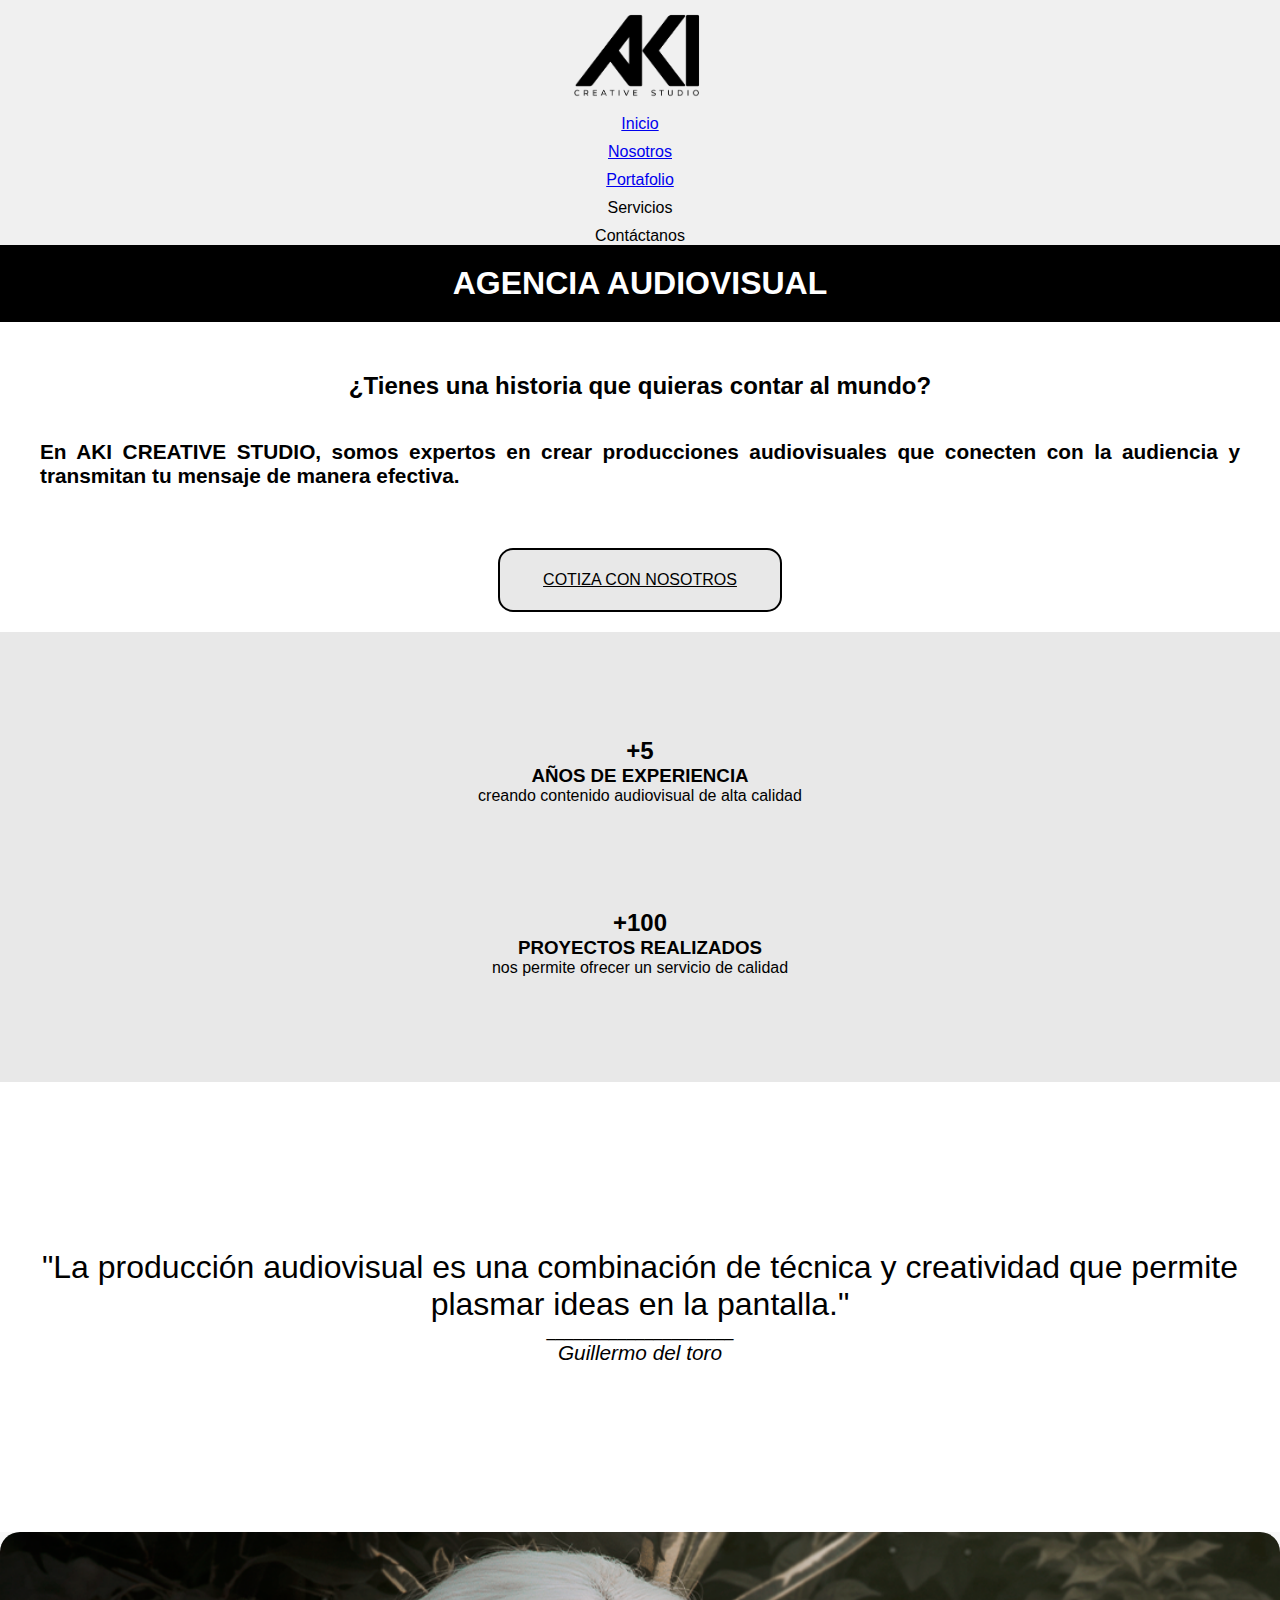
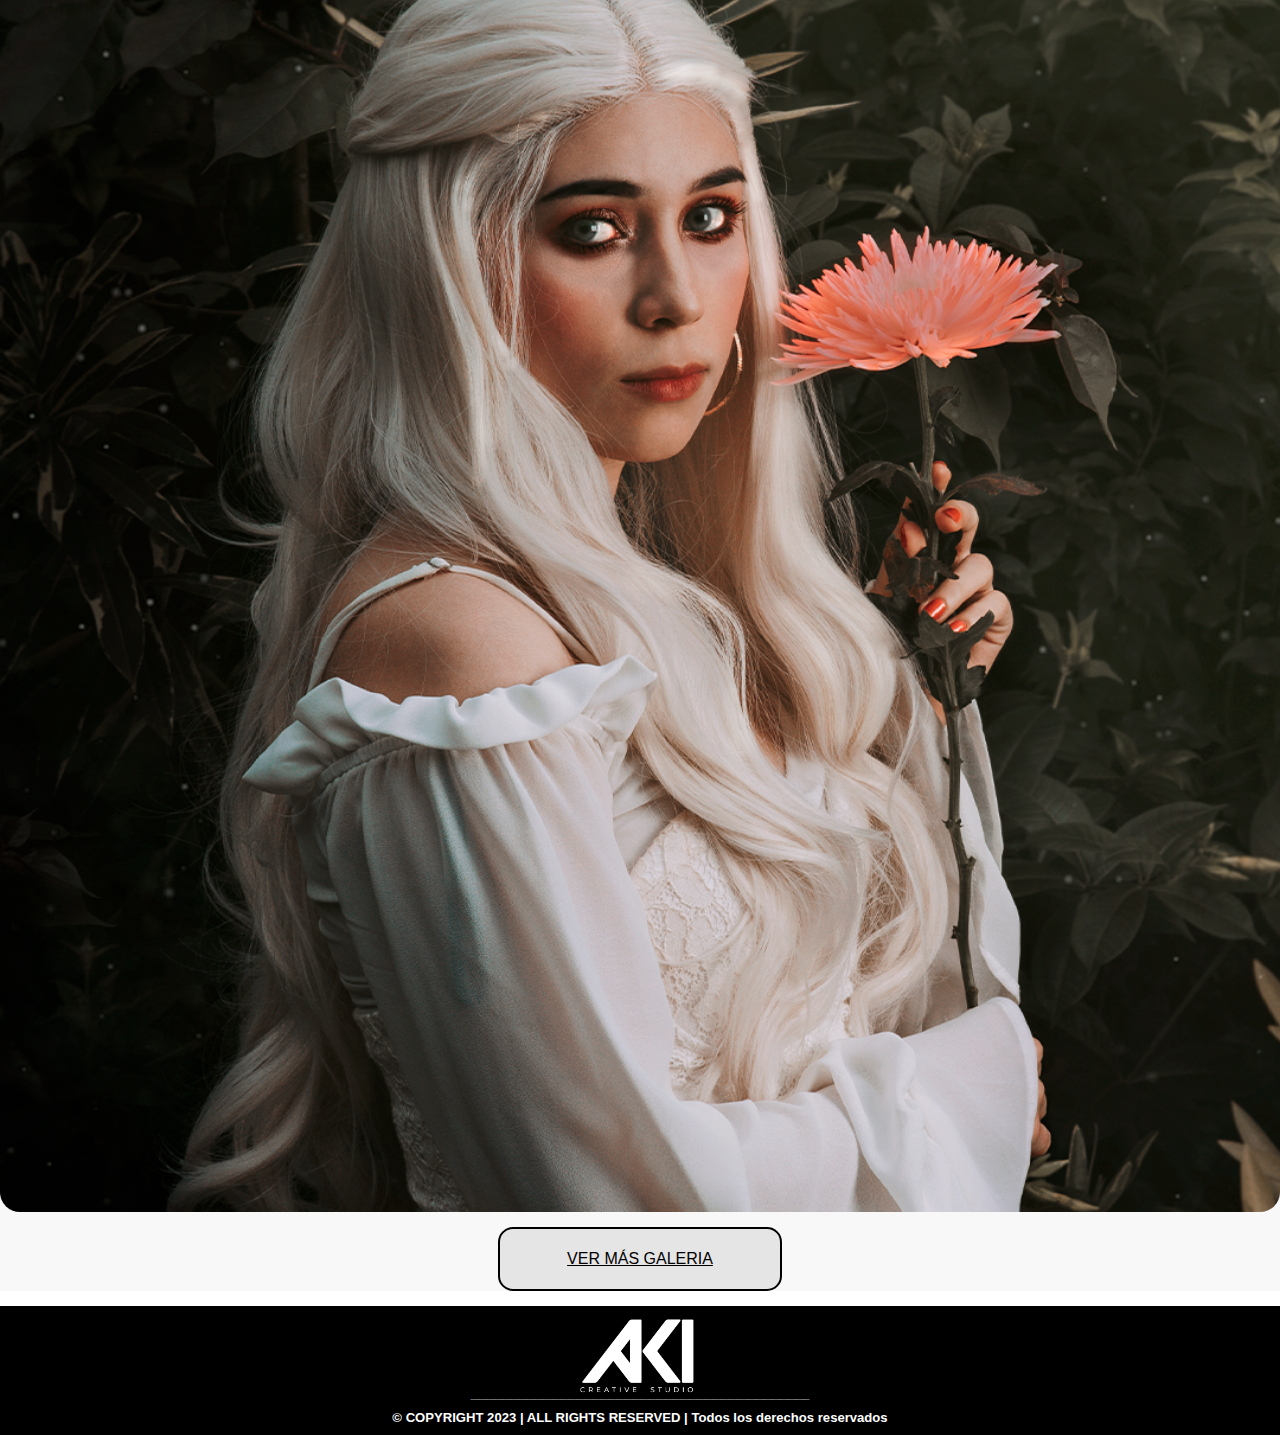
==== index.html @ f6dbc7b2 "sitio web mobile" ====
<!DOCTYPE html>
<html lang="en">

<head>
    <meta charset="UTF-8">
    <meta http-equiv="X-UA-Compatible" content="IE=edge">
    <meta name="viewport" content="width=device-width, initial-scale=1.0">
    <link rel="stylesheet" href="./css/styles.css">
    <title>Aki creative Studio</title>
</head>

<body>
    <header class="header">
        <h1 class="logo">
            <img src="./img/aki-black-logo.png" alt="">
        </h1>

        <nav class="lista">
            <ul class="nav-lista">
                <li><a href="./index.html"> Inicio </a></li>
                <li><a href="./pages/nosotros.html">Nosotros</a></li>
                <li><a href="./pages/portafolio.html">Portafolio</a></li>
                <li>Servicios</li>
                <li>Contáctanos</li>
            </ul>
        </nav>
    </header>

    <main>
        <section class="portada-index">
            <div class="portada-texto">
                <h2 class="portada-h2">AGENCIA AUDIOVISUAL</h2>
                <H3 class="portada-h3">¿Tienes una historia que quieras contar al mundo?</H3>
                <h4 class="portada-h4">En AKI CREATIVE STUDIO, somos expertos en crear producciones audiovisuales que
                    conecten con la audiencia y transmitan tu mensaje de manera efectiva.</h4>
                    <div class="imagen-inicio">
                        <img class="portada-frontal" src="./img/portada-frontal.jpg" alt="">
                    </div>
                    <div class="btn-posicion">
                    <a href="./pages/contacto.html" class="btn">COTIZA CON NOSOTROS</a>
                </div>
            </div>
        </section>
        <section class="portada-index2">
            <div class="portada-5">
                <h2 class="portada-h2-2">+5</h2>
                <h3 class="portada-h3-2">AÑOS DE EXPERIENCIA</h3>
                <P class="parrafo-2">creando contenido audiovisual de alta calidad</P>

            </div>
            <div class="portada-5">
                <h2 class="portada-h2-2">+100</h2>
                <h3 class="portada-h3-2">PROYECTOS REALIZADOS</h3>
                <p class="parrafo-2">nos permite ofrecer un servicio de calidad </p>
            </div>
        </section>

        <section class="portada-index3">
            <div>
                <p class="parrafo-3">"La producción audiovisual es una combinación de técnica y creatividad que permite
                    plasmar ideas en la pantalla." </p>
                <p class="line"> _____________________</p>
                <p class="nombre-cita">Guillermo del toro</p>
            </div>

        </section>
        <section class="portada-index4">
            <div class="container">
                <img class="foto1" src="./img/photo1.png" alt="">
                <img class="foto1" src="./img/photo2.png" alt="">
                <img class="foto1" src="./img/photo3.png" alt="">
                <img class="foto1" src="./img/photo4.png" alt="">
                <img class="foto1" src="./img/photo5.png" alt="">
                <img class="foto1" src="./img/photo6.png" alt="">
                <img class="foto1" src="./img/photo7.png" alt="">
            </div>
            <div class="ver-galeria">
                <a href="./pages/portafolio.html" class="btn">VER MÁS GALERIA</a>
            </div>

        </section>
    </main>
    <footer class="footer-black">
        <section class="footer-black2">

            <img class="logo-blanco" src="./img/aki-white-logo.png" alt="">

        </section>
        <div class="line2">
            <p>_______________________________________________________________________________________________________________________________
            </p>

        </div>
        <div class="derechos-reservados">
            <h3>© COPYRIGHT 2023 | ALL RIGHTS RESERVED | Todos los derechos reservados </h3>

        </div>
    </footer>
</body>

</html>
---- css/styles.css ----
*{  
    margin: 0;
    padding: 0;
}


body{
    background-image: url(../img/portada.png);
    background-size: cover;
    background-repeat: no-repeat;
    background-attachment: fixed;
    font-family: Arial, Helvetica, sans-serif;
    
}

.header {
    background-color: #d9d9d965
}
.logo{
    display: flex;
    justify-content: center;
    height: 100px;
    padding-bottom: 15px;
}

.nav-lista {
    display: flex;
    flex-direction: column;
    align-items: center;
    list-style-type: none;
    gap: 10px;
}

.portada-h2{
    background-color: black;
    color: white;
    font-size: 2rem;
    text-align: center;
    padding: 20px
}

.portada-h3{

    font-size: 1.5rem;
    text-align: center;
    padding-top: 50px;
}

.portada-h4 {
    text-align: justify;
    margin: 40px;
    font-size: 1.3rem;

}

.btn {
    display: flex;
    justify-content: space-around;
    color: rgb(0, 0, 0);
    background-color: #d9d9d99a;
    width: 280px;
    height: 60px;
    align-items: center;
    border-radius: 15px;
    border: 2px solid black;
}




.btn-posicion {
    display: flex;
    flex-direction: column;
    align-items: center;
    margin-bottom: 20px;
}

.portada-frontal{
    width: 90%;
    border-radius: 40px;
    margin-bottom: 20px;
}
.imagen-inicio {
    display: flex;
    flex-direction: column;
    align-items: center;
}

.portada-index2 {
    display: flex;
    flex-direction: column;
    justify-content: space-evenly;
    align-items: center;
    text-align: center;
    height: 50vh;
    background-color: #d9d9d99a;
}

.portada-index3 {
    height: 50vh;
    display: flex;
    flex-direction: column;
    align-items: center;
    text-align: center;
    justify-content: center;
}

.parrafo-3 {
    font-size: 2rem;
}

.nombre-cita {
    font-size: 1.3rem;
    font-style: italic;
}

.portada-index4{
    display: flex;
    flex-direction: column;
    justify-content: space-around;
    align-items: center;
    background-color: #d9d9d92d;
}

.foto1 {
    height: 100%;
    width: 100%;
    border-radius: 20px;
}

.container {
    display: flex;
    overflow: auto;
    scroll-snap-type: x mandatory;
}

.container > .foto1{
    min-width: 100%;
    scroll-snap-align: start;
}

.ver-galeria {
    margin-top: 15px;
}
.footer-black{

    height: 20px;
    gap: 80px;
    background-color: black;
    margin-top: 15px;
}

.footer-black2{
    display: flex;
    flex-direction: row;
    justify-content: space-evenly;
    color: white;
    background-color: black;
}

.logo-blanco{
    display: flex;
    flex-direction: column;
        width: 120px;
    
    }

.derechos-reservados{

    font-size: 0.7rem;
    text-align: center;
    color: white;
    background-color: black;
    padding: 10px;
}

.line2 {
    background-color: black;
    color: white;
    font-size: 0.3rem;
    align-items: center;
    text-align: center;
}

.nosotros-1{

    display: flex;
    flex-direction: column;
    justify-content: space-around;
    align-items: center;
}

.foto-modelo {
    display: flex;
    width: 90%;
    align-items: center;
    border-radius: 30px;
}

.fotografia-nosotros {
    display: flex;
    justify-content: center;
    align-items: center;
}

.titulo-nosotros {
    background-color: black;
    color: white;
    font-size: 2rem;
    text-align: center;
    padding: 20px
}

.h3-nosotros {
    font-size: 1.5rem;
    text-align: center;
    padding-top: 50px;
    padding-bottom: 10px;
}

.parrafo-nosotros {
    display: flex;
    flex-direction: column;
    justify-content: center;
    text-align: justify;
    align-items: center;
    padding: 20px;
}

.foto-portafolio {
    width: 100%;
}
.portafolio-4 {
    display: flex;
    flex-direction: column;
    align-items: center;
    gap: 20px;
}
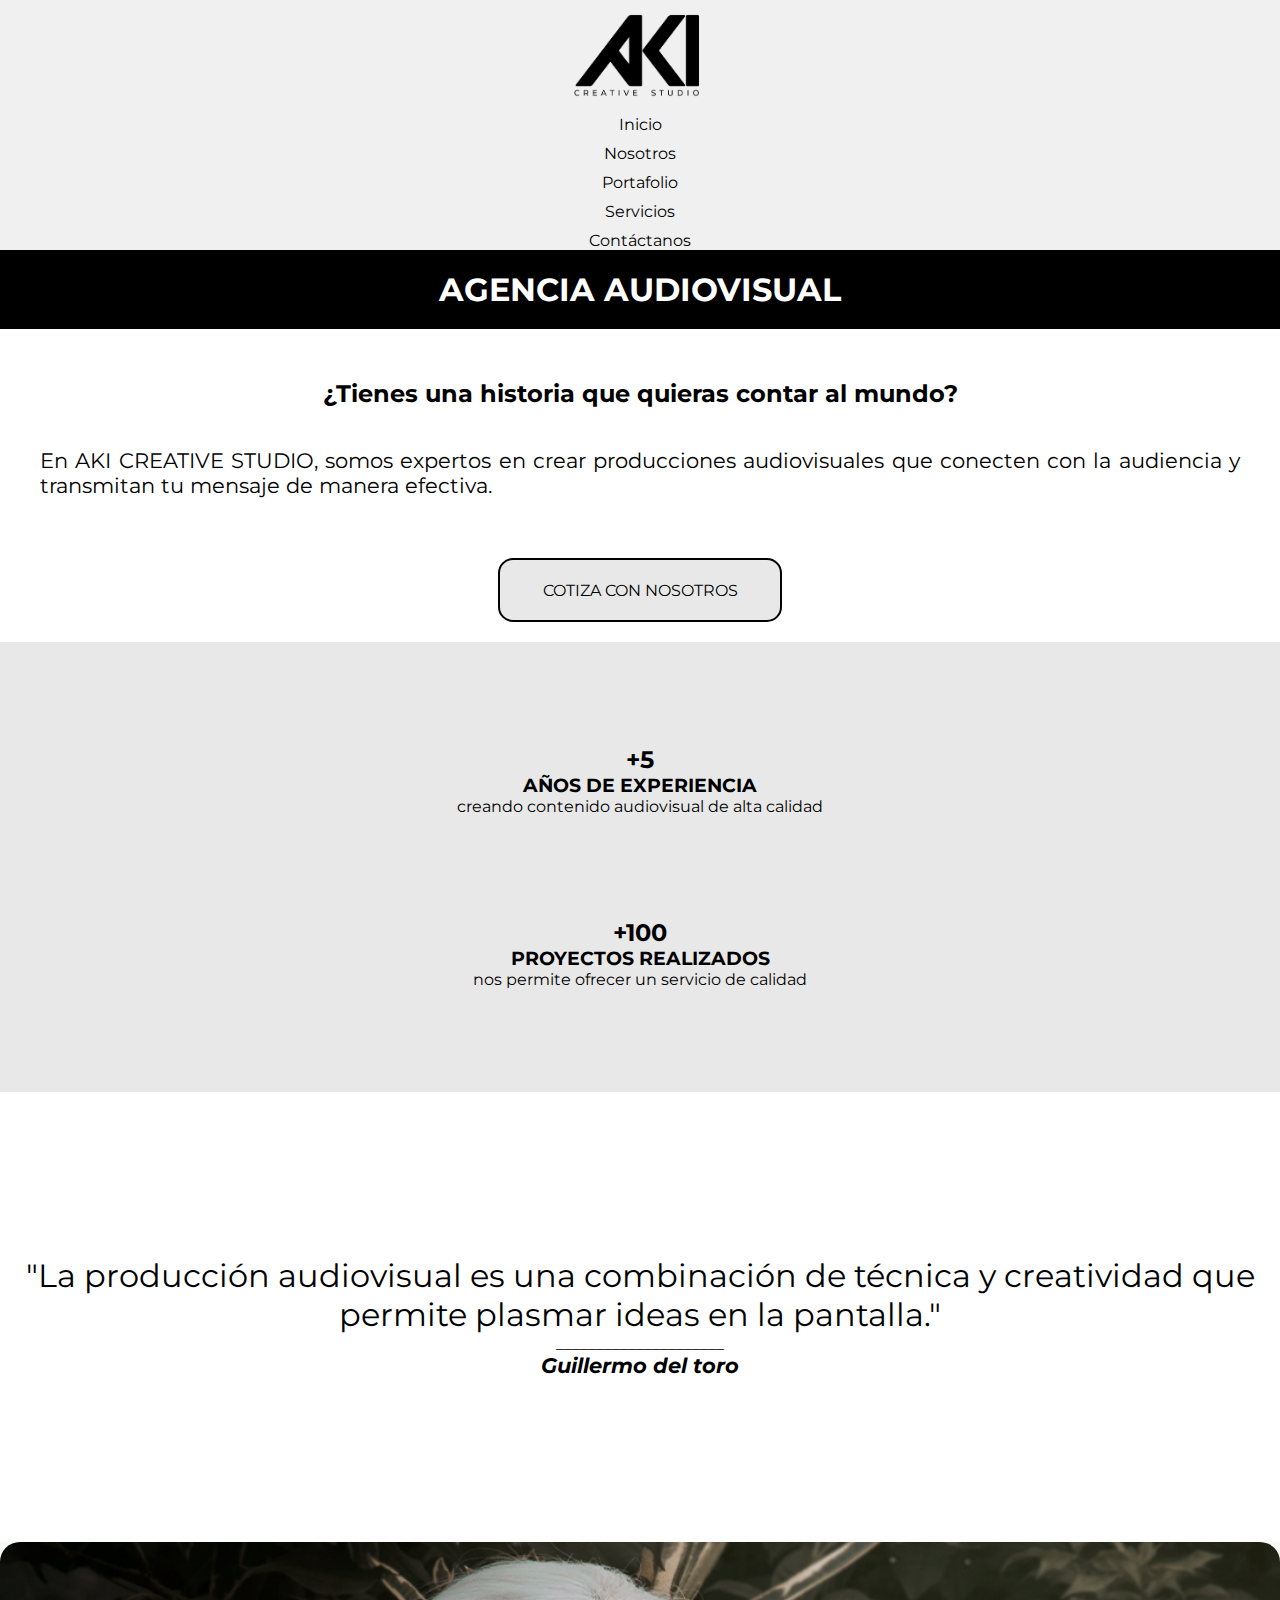
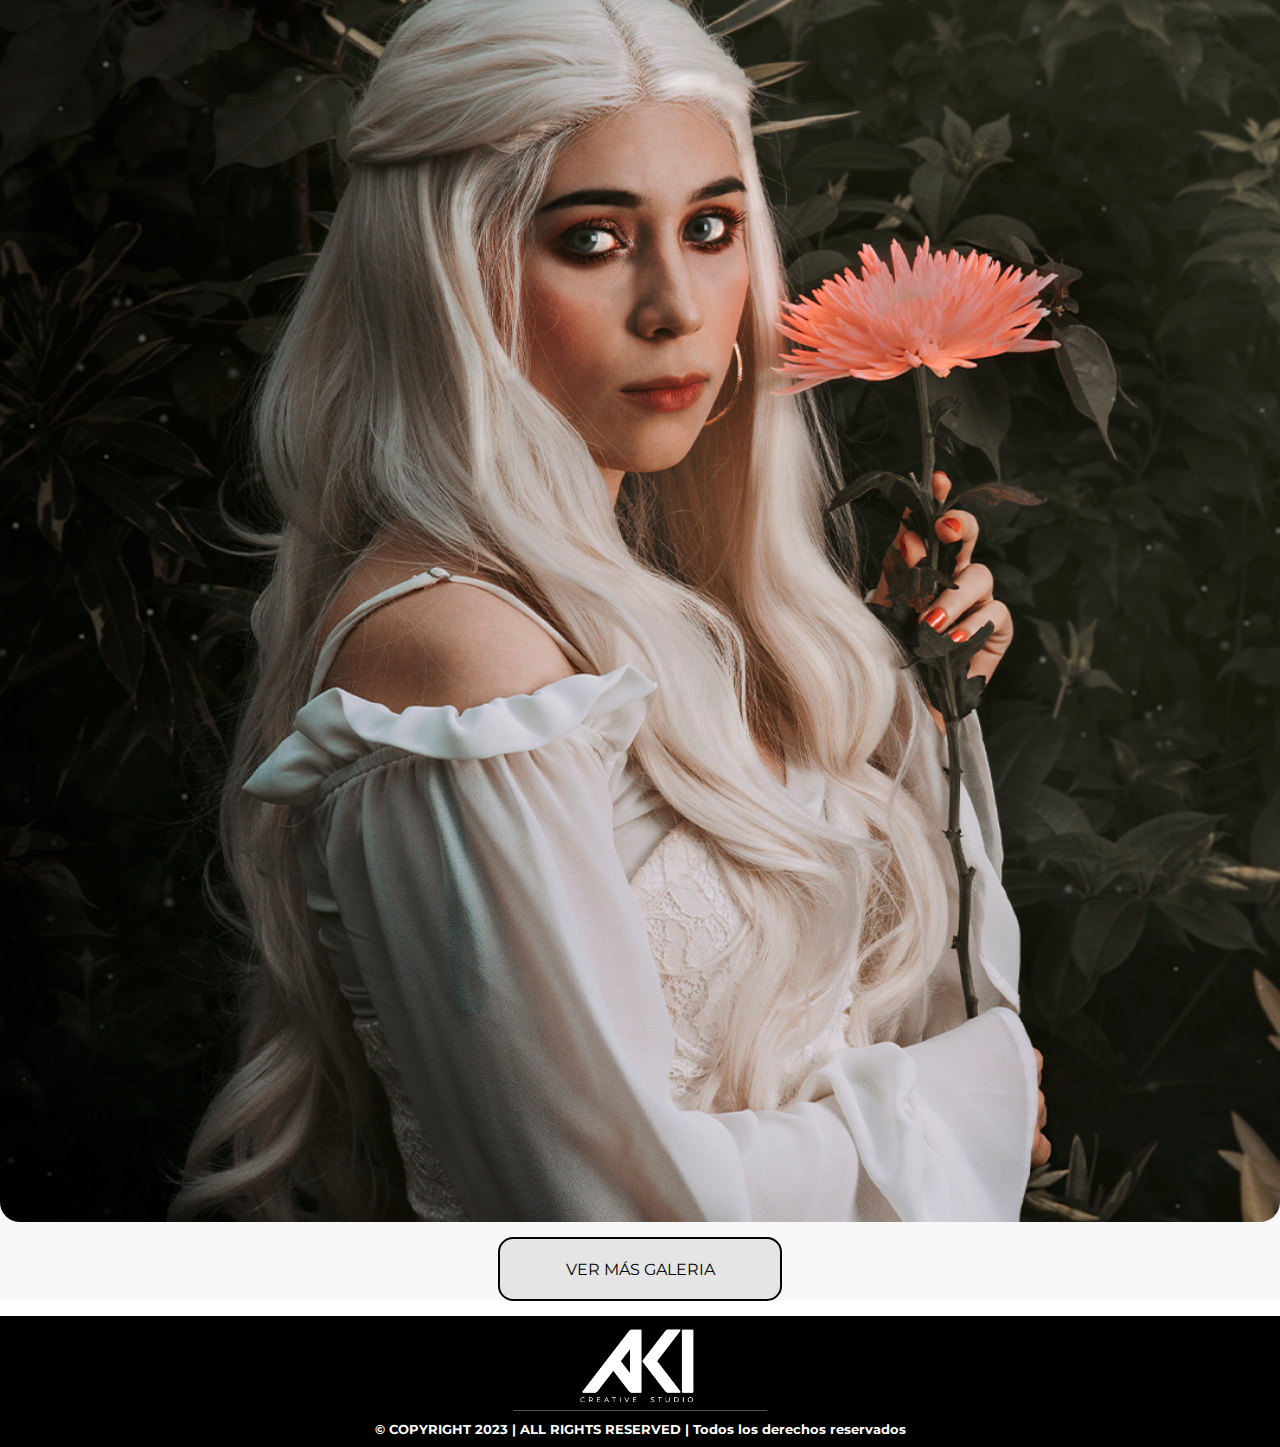
==== commit 10327b5b: "Realizacion de Breakpoint min-width 577px max-width 768px" ====
--- a/index.html
+++ b/index.html
@@ -20,9 +20,13 @@
                 <li><a href="./index.html"> Inicio </a></li>
                 <li><a href="./pages/nosotros.html">Nosotros</a></li>
                 <li><a href="./pages/portafolio.html">Portafolio</a></li>
-                <li>Servicios</li>
-                <li>Contáctanos</li>
+                <li><a href="./pages/servicios.html">Servicios</a> </li>
+                <li><a href="./pages/contacto.html">Contáctanos</a></li>
             </ul>
+            <img class="redes-sociales" src="../img/tik-tok.png" alt="">
+            <img class="redes-sociales" src="../img/instagram.png" alt="">
+            <img class="redes-sociales" src="../img/wpp.png" alt="">
+
         </nav>
     </header>
 
@@ -31,8 +35,8 @@
             <div class="portada-texto">
                 <h2 class="portada-h2">AGENCIA AUDIOVISUAL</h2>
                 <H3 class="portada-h3">¿Tienes una historia que quieras contar al mundo?</H3>
-                <h4 class="portada-h4">En AKI CREATIVE STUDIO, somos expertos en crear producciones audiovisuales que
-                    conecten con la audiencia y transmitan tu mensaje de manera efectiva.</h4>
+                <p class="portada-h4">En AKI CREATIVE STUDIO, somos expertos en crear producciones audiovisuales que
+                    conecten con la audiencia y transmitan tu mensaje de manera efectiva.</p>
                     <div class="imagen-inicio">
                         <img class="portada-frontal" src="./img/portada-frontal.jpg" alt="">
                     </div>
--- a/css/styles.css
+++ b/css/styles.css
@@ -1,7 +1,13 @@
+@import url('https://fonts.googleapis.com/css2?family=Bebas+Neue&family=Montserrat:ital,wght@0,100;0,400;0,500;0,800;1,100&display=swap');
+
+
 *{  
     margin: 0;
     padding: 0;
-}
+    text-decoration: none;
+    font-family: 'Montserrat', sans-serif;
+}
+
 
 
 body{
@@ -23,10 +29,21 @@
     padding-bottom: 15px;
 }
 
+a{ 
+    text-decoration: none;
+        list-style-type: none;
+        color: #000000;
+}
+
+
+.redes-sociales {
+    display: none;
+}
 .nav-lista {
     display: flex;
     flex-direction: column;
     align-items: center;
+    text-decoration: none;
     list-style-type: none;
     gap: 10px;
 }
@@ -112,6 +129,7 @@
 .nombre-cita {
     font-size: 1.3rem;
     font-style: italic;
+    font-weight: bold;
 }
 
 .portada-index4{
@@ -237,4 +255,156 @@
     gap: 20px;
 }
 
-
+.titulo-portafolio {
+    display: flex;
+    align-items: center;
+    text-align: center;
+    padding: 15px;
+    background-color: #2222222d;
+}
+
+.servicios-1 {
+    display: flex;
+    flex-direction: column-reverse;
+    align-items: center;
+    margin-bottom: 15px;
+}
+
+.foto-modelo {
+    display: flex;
+    flex-direction: column;
+    justify-content: center;
+    margin-bottom: 15px;
+}
+
+.parrafo-fotografia {
+    display: flex;
+    flex-direction: column;
+    justify-content: center;
+    text-align: justify;
+    align-items: center;
+    padding: 20px;
+
+}
+.servicios-2 {
+    display: flex;
+    flex-direction: column;
+    align-items: center;
+    background-color: #22222217;
+}
+
+.logo-contacto {
+    width: 100%;
+}
+
+.section-1 {
+    display: flex;
+    flex-direction: column-reverse;
+    align-items: center;
+}
+
+.parrafo-contacto{
+    margin-bottom: 25px;
+}
+
+.contacto-formulario{
+    display: flex;
+    flex-direction: column;
+    background-color: #aaaaaadc;
+    gap: 40px;
+}
+
+#nombre-usuario{
+    display: flex;
+    flex-direction: column;
+    border: none;
+    width: 300px;
+    height: 30px;
+}
+
+#email-usuario {
+    display: flex;
+    flex-direction: column;
+    border: none;
+    width: 300px;
+    height: 30px;
+
+}
+
+#number-usuario {
+    display: flex;
+    flex-direction: column;
+    border: none;
+    width: 300px;
+    height: 30px;
+
+}
+
+#mensaje-usuario {
+    display: flex;
+    flex-direction: column;
+    border: none;
+    width: 300px;
+}
+.formulario-contacto {
+    padding-left: 20px;
+    padding-top: 10px;
+
+}
+
+#button-enviar {
+    display: flex;
+    flex-direction: column;
+    border: none;
+    border-radius: 15px;
+    background-color: #eeeeee;
+    padding: 15px;
+    margin: 15px;
+    color: #000000;
+    font-size: 1.5rem;
+}
+
+.formulario-contacto1 {
+    display: flex;
+    justify-content: end;
+}
+
+@media (min-width:577px) and (max-width:768px){
+    .logo{
+        display: flex;
+        flex-direction: row;
+        height: 100px;
+        margin-left: 10px;
+        
+    }
+    .nav-lista {
+        display: flex;
+        flex-direction: row;
+        align-items: center;
+        list-style-type: none;
+        gap: 10px;
+    }
+
+    .header {
+        display: flex;
+        flex-direction: row;
+        align-items: center;
+        justify-content: space-between;
+        padding-left: 10px;
+        padding-right: 10px;
+        background-color: #d9d9d97a
+    }
+
+    a {
+        color: #000000;
+    }
+
+    .logo-contacto{
+        width: 400px;
+    }
+    
+    .contacto-formulario {
+        border-radius: 20px;
+
+    }
+    }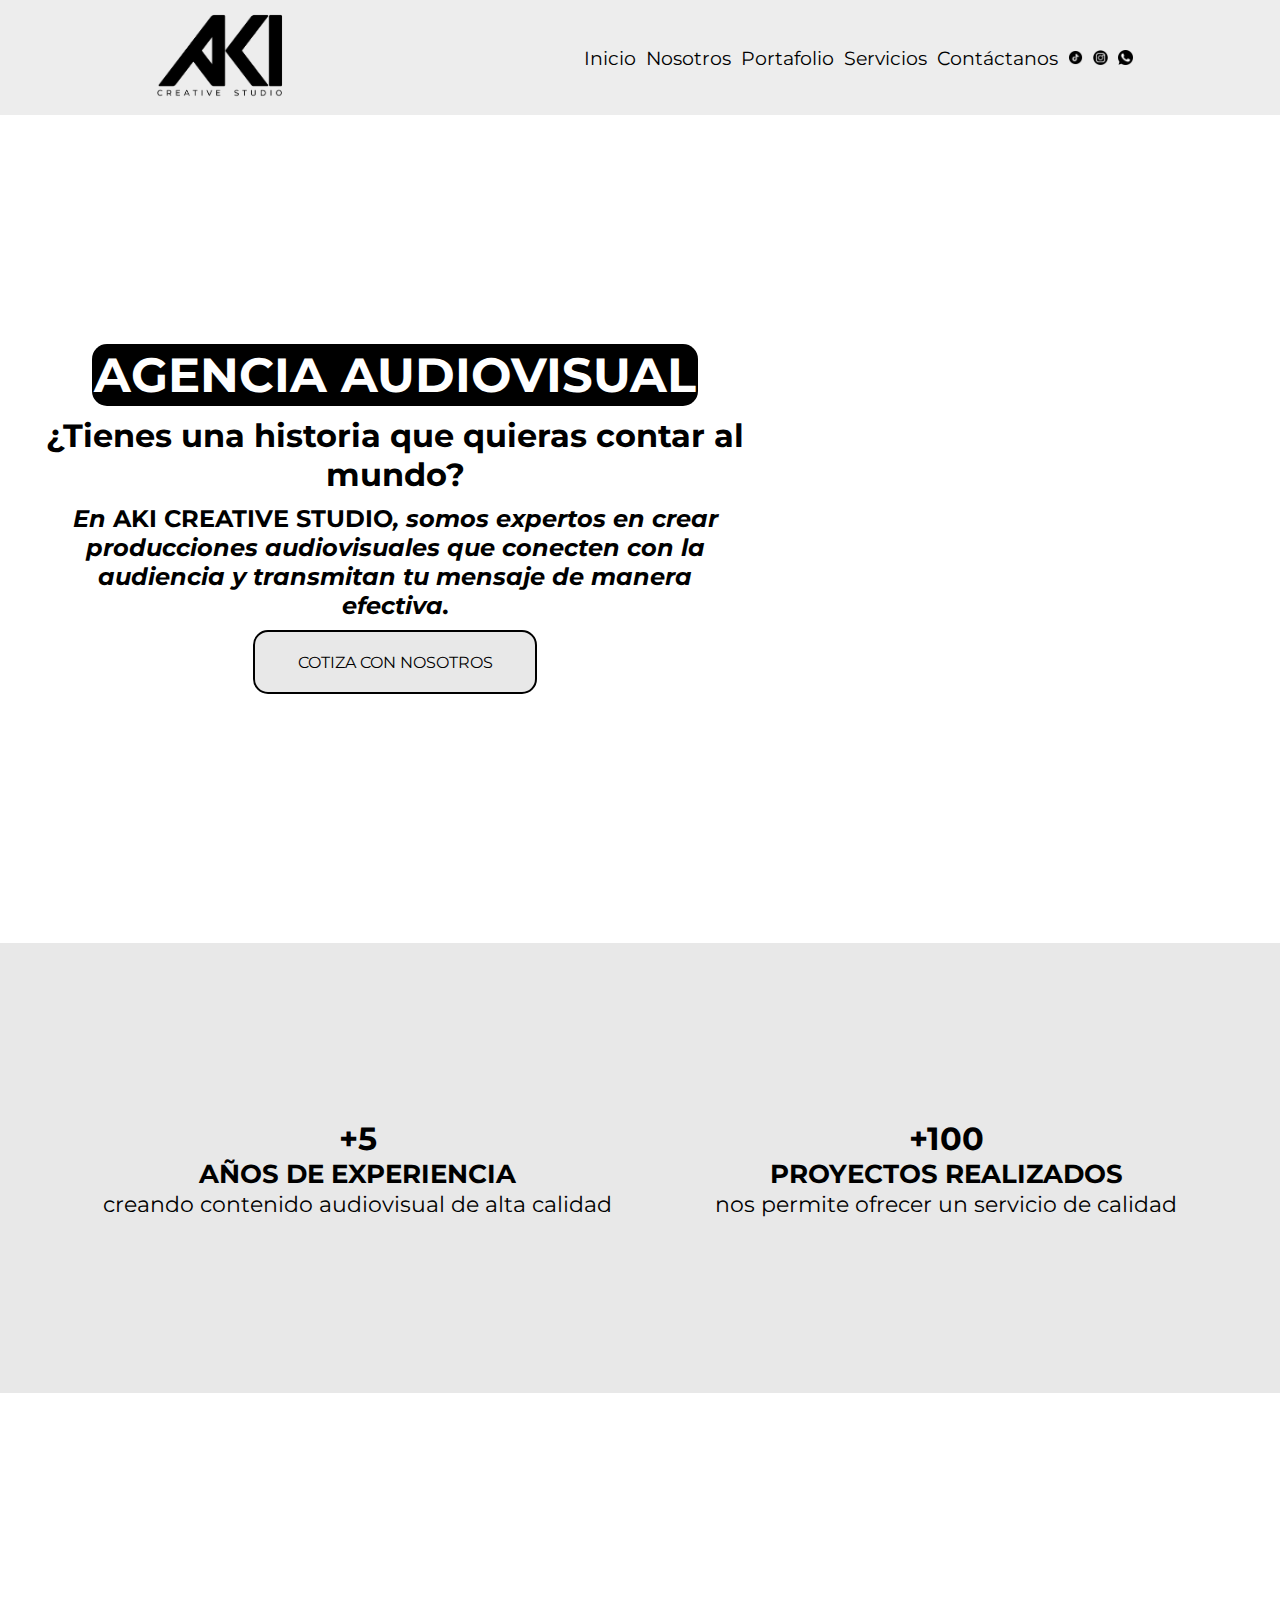
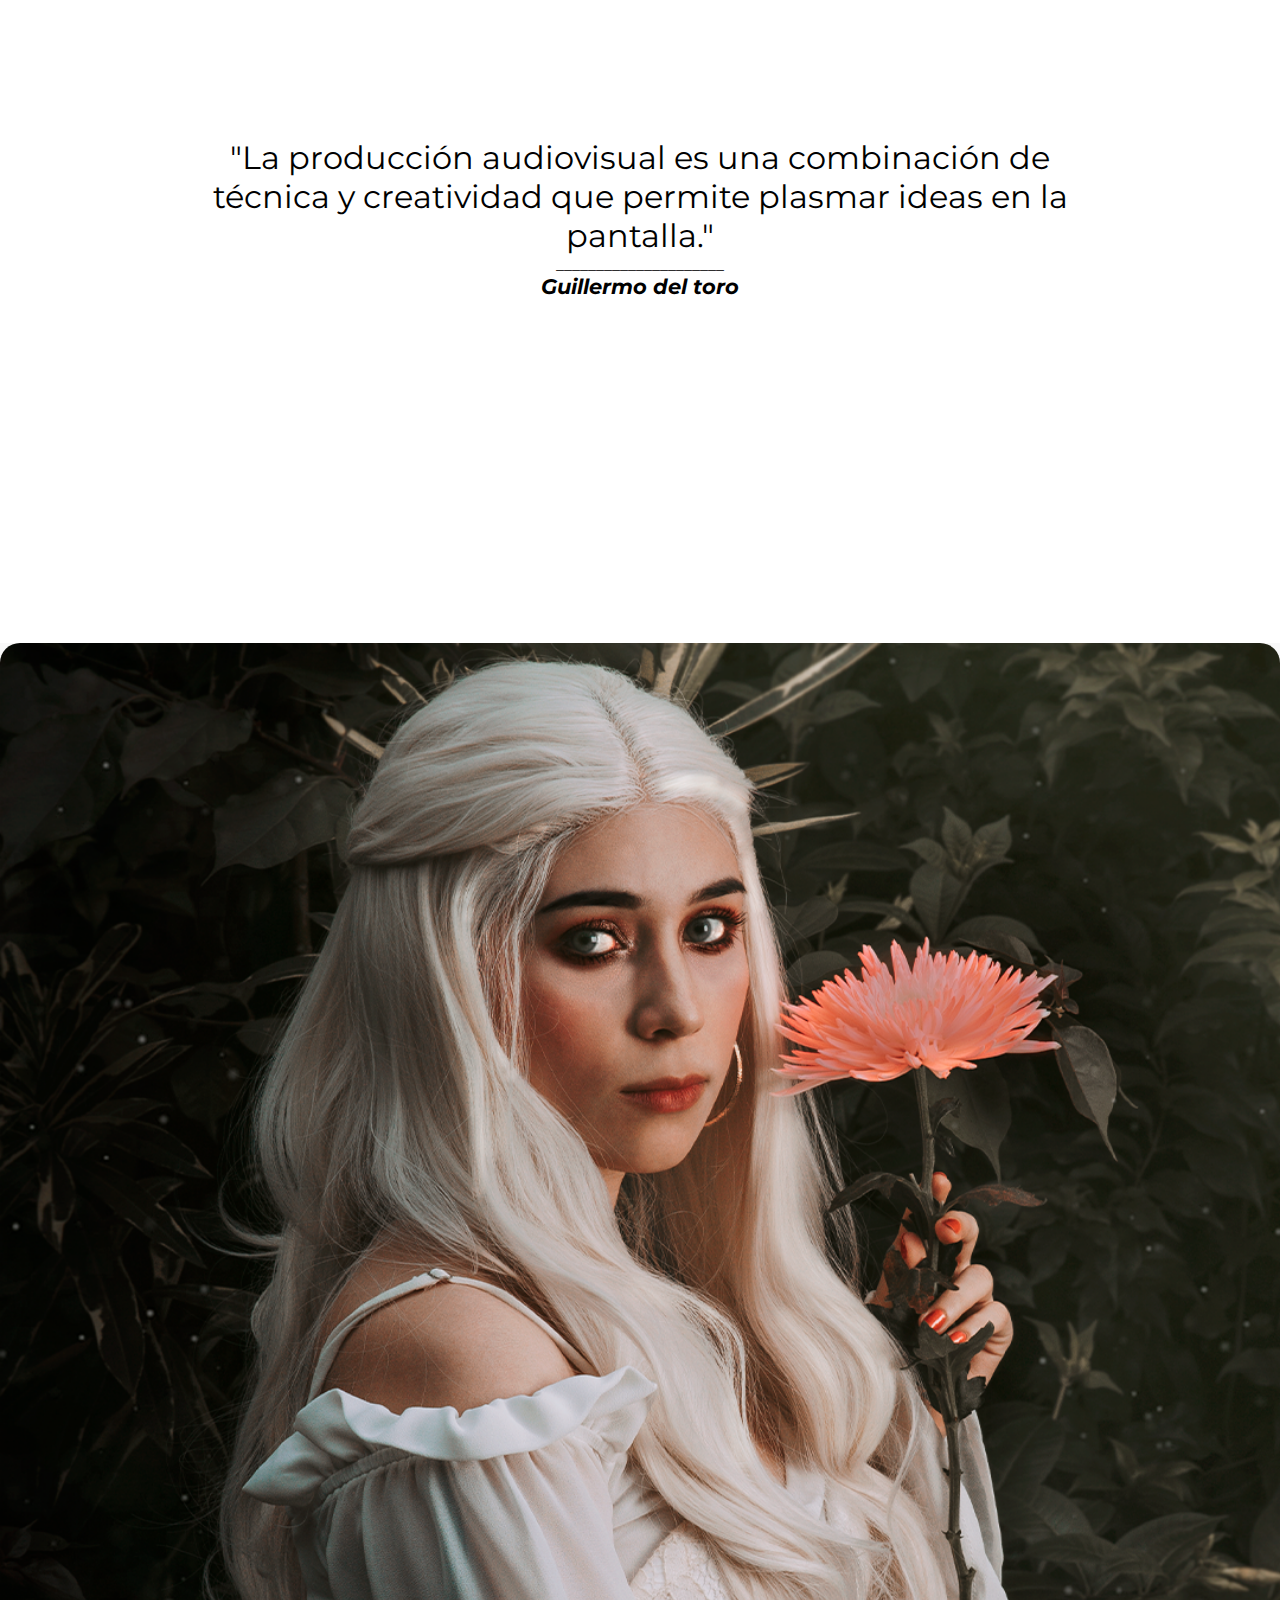
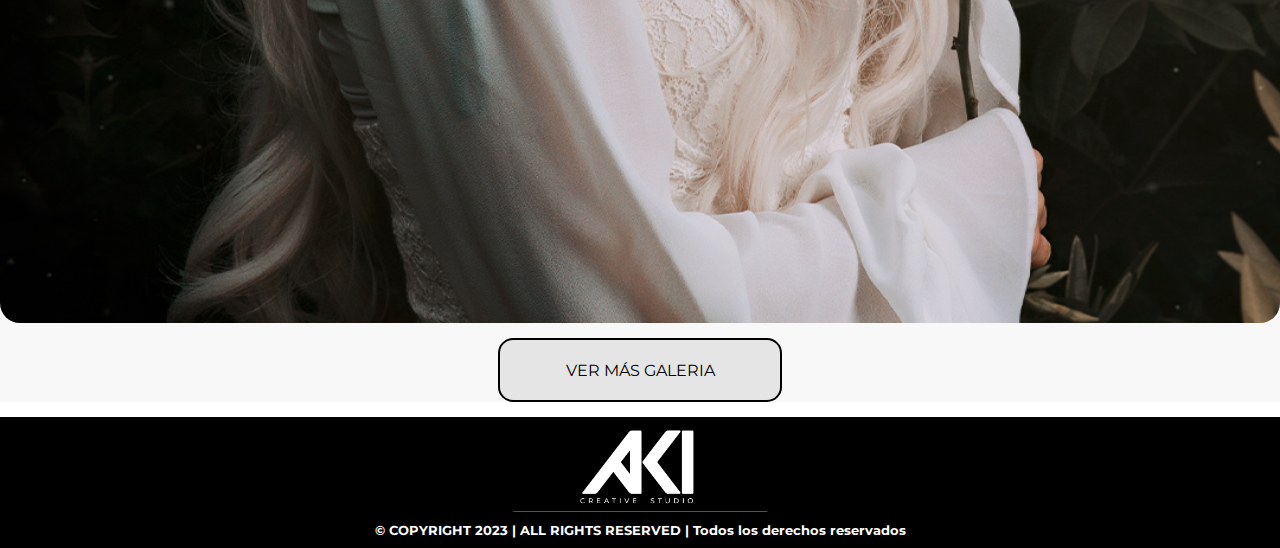
==== commit d470e1cc: "Sitio web responsive para mobile y desktop" ====
--- a/index.html
+++ b/index.html
@@ -22,10 +22,15 @@
                 <li><a href="./pages/portafolio.html">Portafolio</a></li>
                 <li><a href="./pages/servicios.html">Servicios</a> </li>
                 <li><a href="./pages/contacto.html">Contáctanos</a></li>
+
+                <div class="redes-media">
+                    <img class="redes-sociales" src="../img/tik-tok.png" alt="">
+                    <img class="redes-sociales" src="../img/instagram.png" alt="">
+                    <img class="redes-sociales" src="../img/wpp.png" alt="">
+                </div>
             </ul>
-            <img class="redes-sociales" src="../img/tik-tok.png" alt="">
-            <img class="redes-sociales" src="../img/instagram.png" alt="">
-            <img class="redes-sociales" src="../img/wpp.png" alt="">
+
+
 
         </nav>
     </header>
@@ -35,14 +40,14 @@
             <div class="portada-texto">
                 <h2 class="portada-h2">AGENCIA AUDIOVISUAL</h2>
                 <H3 class="portada-h3">¿Tienes una historia que quieras contar al mundo?</H3>
-                <p class="portada-h4">En AKI CREATIVE STUDIO, somos expertos en crear producciones audiovisuales que
+                <p class="portada-h4">En <span class="negrilla"> AKI CREATIVE STUDIO</span>, somos expertos en crear producciones audiovisuales que
                     conecten con la audiencia y transmitan tu mensaje de manera efectiva.</p>
-                    <div class="imagen-inicio">
-                        <img class="portada-frontal" src="./img/portada-frontal.jpg" alt="">
-                    </div>
                     <div class="btn-posicion">
                     <a href="./pages/contacto.html" class="btn">COTIZA CON NOSOTROS</a>
                 </div>
+            </div>
+            <div class="imagen-inicio">
+                <img class="portada-frontal" src="./img/portada-frontal.jpg" alt="">
             </div>
         </section>
         <section class="portada-index2">
@@ -69,15 +74,7 @@
 
         </section>
         <section class="portada-index4">
-            <div class="container">
                 <img class="foto1" src="./img/photo1.png" alt="">
-                <img class="foto1" src="./img/photo2.png" alt="">
-                <img class="foto1" src="./img/photo3.png" alt="">
-                <img class="foto1" src="./img/photo4.png" alt="">
-                <img class="foto1" src="./img/photo5.png" alt="">
-                <img class="foto1" src="./img/photo6.png" alt="">
-                <img class="foto1" src="./img/photo7.png" alt="">
-            </div>
             <div class="ver-galeria">
                 <a href="./pages/portafolio.html" class="btn">VER MÁS GALERIA</a>
             </div>
--- a/css/styles.css
+++ b/css/styles.css
@@ -369,7 +369,7 @@
     justify-content: end;
 }
 
-@media (min-width:577px) and (max-width:768px){
+@media (min-width:577px) and (max-width:1200px){
     .logo{
         display: flex;
         flex-direction: row;
@@ -407,4 +407,217 @@
         border-radius: 20px;
 
     }
+    }
+
+    @media (min-width:1201px) and (max-width:1920px) {
+        .logo{
+            display: flex;
+            flex-direction: row;
+            height: 100px;
+            margin-left: 10px;
+            
+        }
+        .nav-lista {
+            display: flex;
+            flex-direction: row;
+            align-items: center;
+            list-style-type: none;
+            gap: 10px;
+        }
+    
+        .header {
+            display: flex;
+            flex-direction: row;
+            align-items: center;
+            font-size: 1.2rem;
+            justify-content: space-around;
+            background-color: #d9d9d97a
+        }
+    
+        a {
+            color: #000000;
+        }
+    
+        .logo-contacto{
+            width: 400px;
+        }
+        
+        .contacto-formulario {
+            border-radius: 20px;
+    
+        }
+
+        .redes-sociales {
+            width: 15px;
+            display: flex;
+            flex-direction: row;
+        }
+
+        .redes-media {
+            display: flex;
+            gap: 10px;
+        }
+
+        .negrilla {
+            font-style: normal;
+        }
+
+        .portada-index {
+            height: 92vh;
+            display: flex;
+            display: row;
+            justify-content: space-around;
+            align-items: center;
+            text-align: center;
+        }
+        
+        .portada-h2{
+            background-color: black;
+            
+            color: white;
+            font-size: 3rem;
+            text-align: center;
+            padding: 2px;
+            border-radius: 15px;
+        
+        }
+        
+        
+        .portada-h3{
+            width: 700px;
+            font-size: 2rem;
+            text-align: center;
+            padding: 0;
+        }
+        
+        .portada-h4 {
+            width:700px;
+            text-align: center;
+            font-size: 1.5rem;
+            font-style: italic;
+            font-weight: bolder;
+            margin: 0;
+        
+        }
+        .portada-frontal{
+
+            width: 400px;
+            border-radius: 40px;
+        }
+        .portada-texto{
+            display: flex;
+            flex-direction: column;
+            text-align: center;
+            align-items: center;
+            gap: 10px;
+        }
+
+        .imagen-inicio {
+            display: flex;
+            flex-direction: row;
+        }
+
+        .portada-index2 {
+            display: flex;
+            flex-direction: row;
+            font-size: 1.4rem;
+        }
+
+        .portada-h2-2 {
+            font-size: 2rem;
+        }
+
+        .portada-index3 {
+            padding: 200px;
+        }
+
+        .portada-index4 {
+            display: flex;
+            justify-content: center;
+        }
+
+        .container{
+            display: flex;
+            justify-content: center;
+        }
+        .nosotros-1 {
+            height: 85vh;
+            display: flex;
+            flex-direction: row;
+        }
+
+        .parrafo-nosotros{
+            width: 35vh;
+            font-size: 1.5rem;
+        }
+
+        .foto-modelo {
+            width: 35vh;
+        }
+
+        .h3-nosotros {
+            font-size: 2.7rem;
+        }
+
+        .portafolio-2 {
+            margin-bottom: 20px;
+
+        }
+
+        .titulo-portafolio{
+            display: flex;
+            justify-content: center;
+            font-size: 2.5rem;
+        }
+
+        .container{
+            display: grid;
+            grid-gap: 15px;
+            grid-template-columns: 1fr 1fr;
+        }
+
+        .foto-principal {
+            grid-column:  span 2;
+        }
+
+        .portafolio-4 {
+            height: 45vh;
+            background-color: #2222222d;
+            display: flex;
+            flex-direction: row;
+        }
+
+        .videos-portafolio {
+            width: 800px;
+            
+        }
+
+        .servicios-1 {
+            display: flex;
+            flex-direction: row;
+        }
+
+        .servicios-2 {
+            display: flex;
+            flex-direction: row;
+        }
+
+        .foto-modelo {
+            margin: 0;
+        }
+
+        .section-1 {
+            height: 85vh;
+            display: flex;
+            flex-direction: row;
+            justify-content: space-around;
+        }
+
+        .parrafo-nosotros {
+            padding: 0;
+        }
+
+        .logo-contacto {
+            width: 250px;
+        }
     }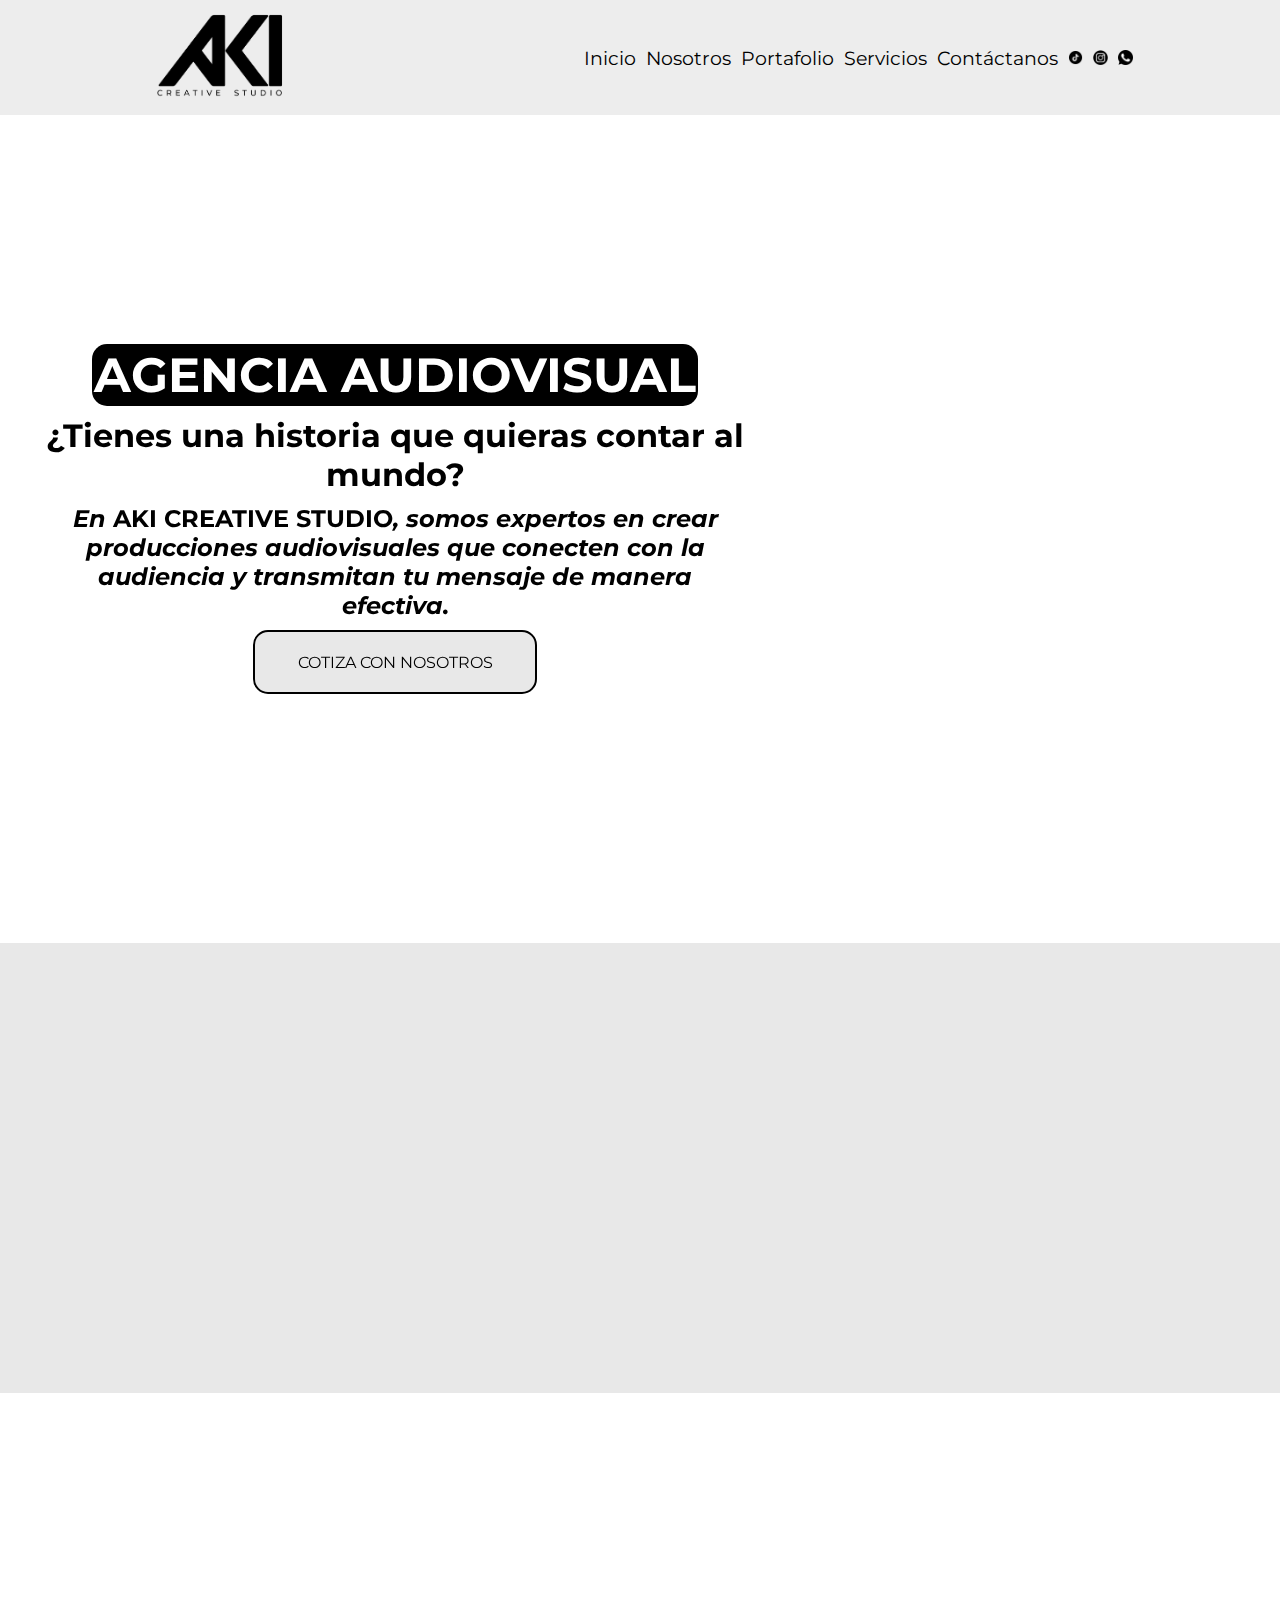
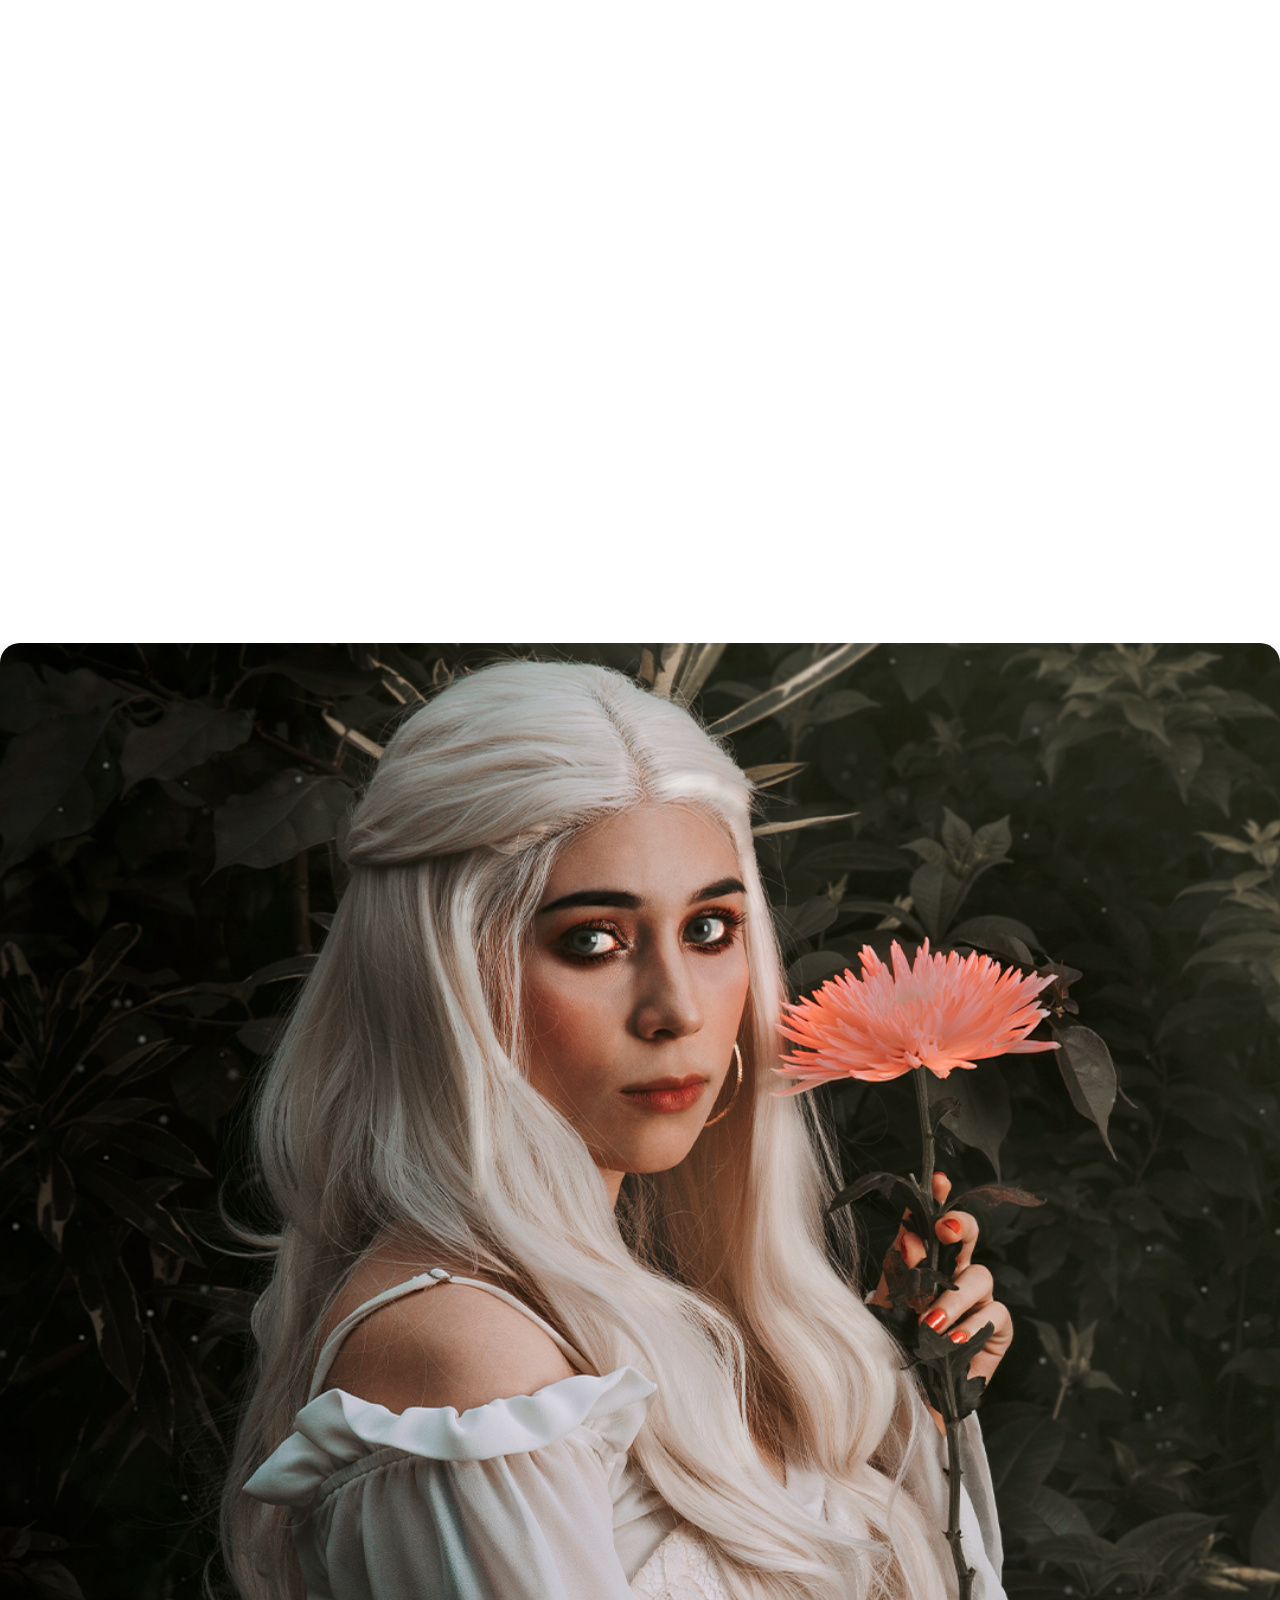
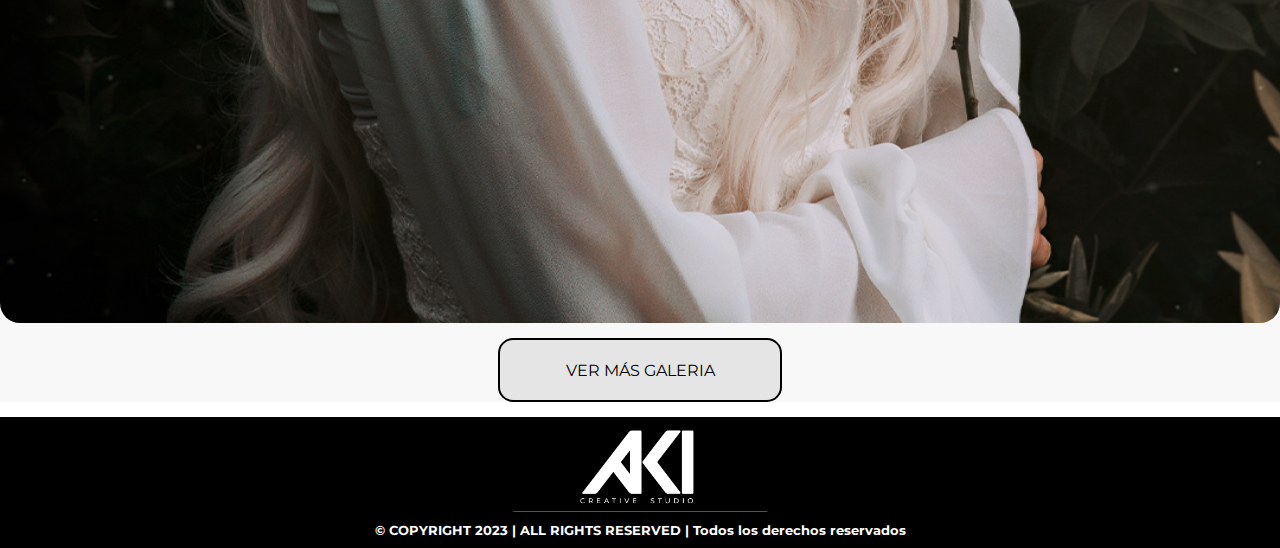
==== commit bbfeca75: "animaciones para las 5 paginas" ====
--- a/index.html
+++ b/index.html
@@ -6,7 +6,11 @@
     <meta http-equiv="X-UA-Compatible" content="IE=edge">
     <meta name="viewport" content="width=device-width, initial-scale=1.0">
     <link rel="stylesheet" href="./css/styles.css">
-    <title>Aki creative Studio</title>
+    <link href="https://unpkg.com/aos@2.3.1/dist/aos.css" rel="stylesheet">
+    <!-- <meta name="description" content="agencia audiovisual con la mejor calidad ">
+    <meta name="robots" content="index,follow"> -->
+    <meta property="">
+    <title>Agencia Audiovisual | Inicio</title>
 </head>
 
 <body>
@@ -22,12 +26,9 @@
                 <li><a href="./pages/portafolio.html">Portafolio</a></li>
                 <li><a href="./pages/servicios.html">Servicios</a> </li>
                 <li><a href="./pages/contacto.html">Contáctanos</a></li>
-
-                <div class="redes-media">
                     <img class="redes-sociales" src="../img/tik-tok.png" alt="">
                     <img class="redes-sociales" src="../img/instagram.png" alt="">
                     <img class="redes-sociales" src="../img/wpp.png" alt="">
-                </div>
             </ul>
 
 
@@ -36,7 +37,7 @@
     </header>
 
     <main>
-        <section class="portada-index">
+        <section data-aos="fade-up" class="portada-index">
             <div class="portada-texto">
                 <h2 class="portada-h2">AGENCIA AUDIOVISUAL</h2>
                 <H3 class="portada-h3">¿Tienes una historia que quieras contar al mundo?</H3>
@@ -51,13 +52,13 @@
             </div>
         </section>
         <section class="portada-index2">
-            <div class="portada-5">
+            <div data-aos="fade-up" class="portada-5">
                 <h2 class="portada-h2-2">+5</h2>
                 <h3 class="portada-h3-2">AÑOS DE EXPERIENCIA</h3>
                 <P class="parrafo-2">creando contenido audiovisual de alta calidad</P>
 
             </div>
-            <div class="portada-5">
+            <div data-aos="fade-up" class="portada-5">
                 <h2 class="portada-h2-2">+100</h2>
                 <h3 class="portada-h3-2">PROYECTOS REALIZADOS</h3>
                 <p class="parrafo-2">nos permite ofrecer un servicio de calidad </p>
@@ -65,7 +66,7 @@
         </section>
 
         <section class="portada-index3">
-            <div>
+            <div data-aos="fade-up">
                 <p class="parrafo-3">"La producción audiovisual es una combinación de técnica y creatividad que permite
                     plasmar ideas en la pantalla." </p>
                 <p class="line"> _____________________</p>
@@ -75,7 +76,7 @@
         </section>
         <section class="portada-index4">
                 <img class="foto1" src="./img/photo1.png" alt="">
-            <div class="ver-galeria">
+            <div  class="ver-galeria">
                 <a href="./pages/portafolio.html" class="btn">VER MÁS GALERIA</a>
             </div>
 
@@ -97,6 +98,10 @@
 
         </div>
     </footer>
+    <script src="https://unpkg.com/aos@2.3.1/dist/aos.js"></script>
+    <script>
+        AOS.init();
+    </script>
 </body>
 
 </html>--- a/css/styles.css
+++ b/css/styles.css
@@ -1,623 +1,594 @@
-@import url('https://fonts.googleapis.com/css2?family=Bebas+Neue&family=Montserrat:ital,wght@0,100;0,400;0,500;0,800;1,100&display=swap');
-
-
-*{  
-    margin: 0;
-    padding: 0;
-    text-decoration: none;
-    font-family: 'Montserrat', sans-serif;
-}
-
-
-
-body{
-    background-image: url(../img/portada.png);
-    background-size: cover;
-    background-repeat: no-repeat;
-    background-attachment: fixed;
-    font-family: Arial, Helvetica, sans-serif;
-    
+@import url("https://fonts.googleapis.com/css2?family=Bebas+Neue&family=Montserrat:ital,wght@0,100;0,400;0,500;0,800;1,100&display=swap");
+* {
+  margin: 0;
+  padding: 0;
+  text-decoration: none;
+  font-family: "Montserrat", sans-serif;
+}
+
+body {
+  background-image: url(../img/portada.png);
+  background-size: cover;
+  background-repeat: no-repeat;
+  background-attachment: fixed;
+  font-family: Arial, Helvetica, sans-serif;
 }
 
 .header {
-    background-color: #d9d9d965
-}
-.logo{
-    display: flex;
-    justify-content: center;
+  background-color: rgba(217, 217, 217, 0.3960784314);
+}
+
+.logo {
+  display: flex;
+  justify-content: center;
+  height: 100px;
+  padding-bottom: 15px;
+}
+
+a {
+  text-decoration: none;
+  list-style-type: none;
+  color: #000000;
+}
+a:hover {
+  background-color: #000000;
+  color: white;
+  padding: 5px;
+  transition-duration: 300ms;
+  border-radius: 10px;
+}
+
+.redes-sociales {
+  display: none;
+}
+
+.nav-lista {
+  display: flex;
+  flex-direction: column;
+  align-items: center;
+  text-decoration: none;
+  list-style-type: none;
+  gap: 10px;
+}
+
+@media (min-width: 577px) and (max-width: 1200px) {
+  .logo {
+    display: flex;
+    flex-direction: row;
     height: 100px;
-    padding-bottom: 15px;
-}
-
-a{ 
-    text-decoration: none;
-        list-style-type: none;
-        color: #000000;
-}
-
-
-.redes-sociales {
-    display: none;
-}
-.nav-lista {
-    display: flex;
-    flex-direction: column;
+    margin-left: 10px;
+  }
+  .nav-lista {
+    display: flex;
+    flex-direction: row;
     align-items: center;
-    text-decoration: none;
     list-style-type: none;
     gap: 10px;
-}
-
-.portada-h2{
+  }
+  .header {
+    display: flex;
+    flex-direction: row;
+    align-items: center;
+    justify-content: space-between;
+    padding-left: 10px;
+    padding-right: 10px;
+    background-color: rgba(217, 217, 217, 0.4784313725);
+  }
+  a {
+    color: #000000;
+  }
+}
+@media (min-width: 1201px) {
+  .logo {
+    display: flex;
+    flex-direction: row;
+    height: 100px;
+    margin-left: 10px;
+  }
+  .nav-lista {
+    display: flex;
+    flex-direction: row;
+    align-items: center;
+    list-style-type: none;
+    gap: 10px;
+  }
+  .header {
+    display: flex;
+    flex-direction: row;
+    align-items: center;
+    font-size: 1.2rem;
+    justify-content: space-around;
+    background-color: rgba(217, 217, 217, 0.4784313725);
+  }
+  a {
+    color: #000000;
+  }
+  a:hover {
+    background-color: #000000;
+    color: white;
+    padding: 7px;
+    transition-duration: 300ms;
+    border-radius: 10px;
+    position: static;
+  }
+  .redes-sociales {
+    width: 15px;
+    display: flex;
+    flex-direction: row;
+  }
+  .redes-media {
+    display: flex;
+    gap: 10px;
+  }
+}
+.footer-black {
+  height: 20px;
+  gap: 80px;
+  background-color: black;
+  margin-top: 15px;
+}
+
+.footer-black2 {
+  display: flex;
+  flex-direction: row;
+  justify-content: space-evenly;
+  color: white;
+  background-color: black;
+}
+
+.logo-blanco {
+  display: flex;
+  flex-direction: column;
+  width: 120px;
+}
+
+.derechos-reservados {
+  font-size: 0.7rem;
+  text-align: center;
+  color: white;
+  background-color: black;
+  padding: 10px;
+}
+
+.line2 {
+  background-color: black;
+  color: white;
+  font-size: 0.3rem;
+  align-items: center;
+  text-align: center;
+}
+
+.btn {
+  display: flex;
+  justify-content: space-around;
+  color: rgb(0, 0, 0);
+  background-color: rgba(217, 217, 217, 0.6039215686);
+  width: 280px;
+  height: 60px;
+  align-items: center;
+  border-radius: 15px;
+  border: 2px solid black;
+}
+
+.btn-posicion {
+  display: flex;
+  flex-direction: column;
+  align-items: center;
+  margin-bottom: 20px;
+}
+
+.ver-galeria {
+  margin-top: 15px;
+}
+
+.portada-h2 {
+  background-color: black;
+  color: white;
+  font-size: 2rem;
+  text-align: center;
+  padding: 20px;
+}
+
+.portada-h3 {
+  font-size: 1.5rem;
+  text-align: center;
+  padding-top: 50px;
+}
+
+.portada-h4 {
+  text-align: justify;
+  margin: 40px;
+  font-size: 1.3rem;
+}
+
+.portada-frontal {
+  width: 90%;
+  border-radius: 40px;
+  margin-bottom: 20px;
+}
+
+.imagen-inicio {
+  display: flex;
+  flex-direction: column;
+  align-items: center;
+}
+
+.portada-index2 {
+  display: flex;
+  flex-direction: column;
+  justify-content: space-evenly;
+  align-items: center;
+  text-align: center;
+  height: 50vh;
+  background-color: rgba(217, 217, 217, 0.6039215686);
+}
+
+.portada-index3 {
+  height: 50vh;
+  display: flex;
+  flex-direction: column;
+  align-items: center;
+  text-align: center;
+  justify-content: center;
+}
+
+.parrafo-3 {
+  font-size: 2rem;
+}
+
+.nombre-cita {
+  font-size: 1.3rem;
+  font-style: italic;
+  font-weight: bold;
+}
+
+.portada-index4 {
+  display: flex;
+  flex-direction: column;
+  justify-content: space-around;
+  align-items: center;
+  background-color: rgba(217, 217, 217, 0.1764705882);
+}
+
+.foto1 {
+  height: 100%;
+  width: 100%;
+  border-radius: 20px;
+}
+
+@media (min-width: 1201px) {
+  .negrilla {
+    font-style: normal;
+  }
+  .portada-index {
+    height: 92vh;
+    display: flex;
+    display: row;
+    justify-content: space-around;
+    align-items: center;
+    text-align: center;
+  }
+  .portada-h2 {
     background-color: black;
     color: white;
+    font-size: 3rem;
+    text-align: center;
+    padding: 2px;
+    border-radius: 15px;
+  }
+  .portada-h3 {
+    width: 700px;
     font-size: 2rem;
     text-align: center;
-    padding: 20px
-}
-
-.portada-h3{
-
+    padding: 0;
+  }
+  .portada-h4 {
+    width: 700px;
+    text-align: center;
     font-size: 1.5rem;
+    font-style: italic;
+    font-weight: bolder;
+    margin: 0;
+  }
+  .portada-frontal {
+    width: 400px;
+    border-radius: 40px;
+  }
+  .portada-texto {
+    display: flex;
+    flex-direction: column;
     text-align: center;
-    padding-top: 50px;
-}
-
-.portada-h4 {
-    text-align: justify;
-    margin: 40px;
-    font-size: 1.3rem;
-
-}
-
-.btn {
-    display: flex;
+    align-items: center;
+    gap: 10px;
+  }
+  .imagen-inicio {
+    display: flex;
+    flex-direction: row;
+  }
+  .portada-index2 {
+    display: flex;
+    flex-direction: row;
+    font-size: 1.4rem;
+  }
+  .portada-h2-2 {
+    font-size: 2rem;
+  }
+  .portada-index3 {
+    padding: 200px;
+  }
+  .portada-index4 {
+    display: flex;
+    justify-content: center;
+  }
+}
+.nosotros-1 {
+  display: flex;
+  flex-direction: column;
+  justify-content: space-around;
+  align-items: center;
+}
+
+.foto-modelo {
+  display: flex;
+  width: 90%;
+  align-items: center;
+  border-radius: 30px;
+}
+
+.parrafo-somos {
+  font-size: 1.3rem;
+}
+
+.fotografia-nosotros {
+  display: flex;
+  justify-content: center;
+  align-items: center;
+}
+
+.titulo-nosotros {
+  background-color: black;
+  color: white;
+  font-size: 2rem;
+  text-align: center;
+  padding: 20px;
+}
+
+.h3-nosotros {
+  font-size: 1.5rem;
+  text-align: center;
+  padding-top: 50px;
+  padding-bottom: 10px;
+}
+
+.parrafo-nosotros {
+  display: flex;
+  flex-direction: column;
+  justify-content: center;
+  text-align: justify;
+  align-items: center;
+  padding: 20px;
+}
+
+@media (min-width: 1201px) {
+  .nosotros-1 {
+    height: 85vh;
+    display: flex;
+    flex-direction: row;
+  }
+  .parrafo-nosotros {
+    width: 35vh;
+    font-size: 1.5rem;
+    padding: 10px;
+  }
+  .parrafo-somos {
+    font-size: 1.8rem;
+  }
+  .informacion-nosotros {
+    padding-left: 50px;
+    padding-right: 50px;
+  }
+  .foto-modelo {
+    width: 35vh;
+  }
+  .h3-nosotros {
+    font-size: 2.7rem;
+  }
+  .portafolio-2 {
+    margin-bottom: 20px;
+  }
+  .titulo-portafolio {
+    display: flex;
+    justify-content: center;
+    font-size: 2.5rem;
+  }
+}
+.foto-portafolio {
+  width: 100%;
+}
+
+.portafolio-4 {
+  display: flex;
+  flex-direction: column;
+  align-items: center;
+  gap: 20px;
+}
+
+.titulo-portafolio {
+  display: flex;
+  align-items: center;
+  text-align: center;
+  padding: 15px;
+  background-color: rgba(34, 34, 34, 0.1764705882);
+}
+
+@media (min-width: 1201px) {
+  .container {
+    display: flex;
+    justify-content: center;
+  }
+  .container {
+    display: grid;
+    grid-gap: 15px;
+    grid-template-columns: 1fr 1fr;
+  }
+  .foto-principal {
+    grid-column: span 2;
+  }
+  .portafolio-4 {
+    height: 45vh;
+    background-color: rgba(34, 34, 34, 0.1764705882);
+    display: flex;
+    flex-direction: row;
+  }
+  .videos-portafolio {
+    width: 800px;
+  }
+}
+.servicios-1 {
+  display: flex;
+  flex-direction: column-reverse;
+  align-items: center;
+  margin-bottom: 15px;
+}
+
+.foto-modelo {
+  display: flex;
+  flex-direction: column;
+  justify-content: center;
+  margin-bottom: 15px;
+}
+.foto-modelo:hover {
+  transform: scale(1.04);
+  transition-duration: 300ms;
+}
+
+.parrafo-fotografia {
+  display: flex;
+  flex-direction: column;
+  justify-content: center;
+  text-align: justify;
+  align-items: center;
+  padding: 20px;
+}
+
+.servicios-2 {
+  display: flex;
+  flex-direction: column;
+  align-items: center;
+  background-color: rgba(34, 34, 34, 0.0901960784);
+}
+
+.logo-contacto {
+  width: 100%;
+}
+
+.section-1 {
+  display: flex;
+  flex-direction: column-reverse;
+  align-items: center;
+}
+
+.parrafo-contacto {
+  margin-bottom: 25px;
+}
+
+.contacto-formulario {
+  display: flex;
+  flex-direction: column;
+  background-color: rgba(170, 170, 170, 0.862745098);
+  gap: 40px;
+}
+
+#nombre-usuario {
+  display: flex;
+  flex-direction: column;
+  border: none;
+  width: 300px;
+  height: 30px;
+}
+
+#email-usuario {
+  display: flex;
+  flex-direction: column;
+  border: none;
+  width: 300px;
+  height: 30px;
+}
+
+#number-usuario {
+  display: flex;
+  flex-direction: column;
+  border: none;
+  width: 300px;
+  height: 30px;
+}
+
+#mensaje-usuario {
+  display: flex;
+  flex-direction: column;
+  border: none;
+  width: 300px;
+}
+
+.formulario-contacto {
+  padding-left: 20px;
+  padding-top: 10px;
+}
+
+#button-enviar {
+  display: flex;
+  flex-direction: column;
+  border: none;
+  border-radius: 15px;
+  background-color: #eeeeee;
+  padding: 15px;
+  margin: 15px;
+  color: #000000;
+  font-size: 1.5rem;
+}
+
+.formulario-contacto1 {
+  display: flex;
+  justify-content: end;
+}
+
+@media (min-width: 577px) and (max-width: 1200px) {
+  .logo-contacto {
+    width: 400px;
+  }
+  .parrafo-contacto {
+    font-size: 1.4rem;
+    padding-left: 100px;
+    padding-right: 100px;
+  }
+  .contacto-formulario {
+    border-radius: 20px;
+  }
+}
+@media (min-width: 1201px) {
+  .servicios-1 {
+    display: flex;
+    flex-direction: row;
+  }
+  .servicios-2 {
+    display: flex;
+    flex-direction: row;
+  }
+  .foto-modelo {
+    margin: 0;
+  }
+  .section-1 {
+    height: 85vh;
+    display: flex;
+    flex-direction: row;
     justify-content: space-around;
-    color: rgb(0, 0, 0);
-    background-color: #d9d9d99a;
-    width: 280px;
-    height: 60px;
-    align-items: center;
-    border-radius: 15px;
-    border: 2px solid black;
-}
-
-
-
-
-.btn-posicion {
-    display: flex;
-    flex-direction: column;
-    align-items: center;
-    margin-bottom: 20px;
-}
-
-.portada-frontal{
-    width: 90%;
-    border-radius: 40px;
-    margin-bottom: 20px;
-}
-.imagen-inicio {
-    display: flex;
-    flex-direction: column;
-    align-items: center;
-}
-
-.portada-index2 {
-    display: flex;
-    flex-direction: column;
-    justify-content: space-evenly;
-    align-items: center;
-    text-align: center;
-    height: 50vh;
-    background-color: #d9d9d99a;
-}
-
-.portada-index3 {
-    height: 50vh;
-    display: flex;
-    flex-direction: column;
-    align-items: center;
-    text-align: center;
-    justify-content: center;
-}
-
-.parrafo-3 {
-    font-size: 2rem;
-}
-
-.nombre-cita {
-    font-size: 1.3rem;
-    font-style: italic;
-    font-weight: bold;
-}
-
-.portada-index4{
-    display: flex;
-    flex-direction: column;
-    justify-content: space-around;
-    align-items: center;
-    background-color: #d9d9d92d;
-}
-
-.foto1 {
-    height: 100%;
-    width: 100%;
+  }
+  .logo-contacto {
+    width: 400px;
+  }
+  .contacto-formulario {
     border-radius: 20px;
-}
-
-.container {
-    display: flex;
-    overflow: auto;
-    scroll-snap-type: x mandatory;
-}
-
-.container > .foto1{
-    min-width: 100%;
-    scroll-snap-align: start;
-}
-
-.ver-galeria {
-    margin-top: 15px;
-}
-.footer-black{
-
-    height: 20px;
-    gap: 80px;
-    background-color: black;
-    margin-top: 15px;
-}
-
-.footer-black2{
-    display: flex;
-    flex-direction: row;
-    justify-content: space-evenly;
-    color: white;
-    background-color: black;
-}
-
-.logo-blanco{
-    display: flex;
-    flex-direction: column;
-        width: 120px;
-    
-    }
-
-.derechos-reservados{
-
-    font-size: 0.7rem;
-    text-align: center;
-    color: white;
-    background-color: black;
-    padding: 10px;
-}
-
-.line2 {
-    background-color: black;
-    color: white;
-    font-size: 0.3rem;
-    align-items: center;
-    text-align: center;
-}
-
-.nosotros-1{
-
-    display: flex;
-    flex-direction: column;
-    justify-content: space-around;
-    align-items: center;
-}
-
-.foto-modelo {
-    display: flex;
-    width: 90%;
-    align-items: center;
-    border-radius: 30px;
-}
-
-.fotografia-nosotros {
-    display: flex;
-    justify-content: center;
-    align-items: center;
-}
-
-.titulo-nosotros {
-    background-color: black;
-    color: white;
-    font-size: 2rem;
-    text-align: center;
-    padding: 20px
-}
-
-.h3-nosotros {
-    font-size: 1.5rem;
-    text-align: center;
-    padding-top: 50px;
-    padding-bottom: 10px;
-}
-
-.parrafo-nosotros {
-    display: flex;
-    flex-direction: column;
-    justify-content: center;
-    text-align: justify;
-    align-items: center;
-    padding: 20px;
-}
-
-.foto-portafolio {
-    width: 100%;
-}
-.portafolio-4 {
-    display: flex;
-    flex-direction: column;
-    align-items: center;
-    gap: 20px;
-}
-
-.titulo-portafolio {
-    display: flex;
-    align-items: center;
-    text-align: center;
-    padding: 15px;
-    background-color: #2222222d;
-}
-
-.servicios-1 {
-    display: flex;
-    flex-direction: column-reverse;
-    align-items: center;
-    margin-bottom: 15px;
-}
-
-.foto-modelo {
-    display: flex;
-    flex-direction: column;
-    justify-content: center;
-    margin-bottom: 15px;
-}
-
-.parrafo-fotografia {
-    display: flex;
-    flex-direction: column;
-    justify-content: center;
-    text-align: justify;
-    align-items: center;
-    padding: 20px;
-
-}
-.servicios-2 {
-    display: flex;
-    flex-direction: column;
-    align-items: center;
-    background-color: #22222217;
-}
-
-.logo-contacto {
-    width: 100%;
-}
-
-.section-1 {
-    display: flex;
-    flex-direction: column-reverse;
-    align-items: center;
-}
-
-.parrafo-contacto{
-    margin-bottom: 25px;
-}
-
-.contacto-formulario{
-    display: flex;
-    flex-direction: column;
-    background-color: #aaaaaadc;
-    gap: 40px;
-}
-
-#nombre-usuario{
-    display: flex;
-    flex-direction: column;
-    border: none;
-    width: 300px;
-    height: 30px;
-}
-
-#email-usuario {
-    display: flex;
-    flex-direction: column;
-    border: none;
-    width: 300px;
-    height: 30px;
-
-}
-
-#number-usuario {
-    display: flex;
-    flex-direction: column;
-    border: none;
-    width: 300px;
-    height: 30px;
-
-}
-
-#mensaje-usuario {
-    display: flex;
-    flex-direction: column;
-    border: none;
-    width: 300px;
-}
-.formulario-contacto {
-    padding-left: 20px;
-    padding-top: 10px;
-
-}
-
-#button-enviar {
-    display: flex;
-    flex-direction: column;
-    border: none;
-    border-radius: 15px;
-    background-color: #eeeeee;
-    padding: 15px;
-    margin: 15px;
-    color: #000000;
-    font-size: 1.5rem;
-}
-
-.formulario-contacto1 {
-    display: flex;
-    justify-content: end;
-}
-
-@media (min-width:577px) and (max-width:1200px){
-    .logo{
-        display: flex;
-        flex-direction: row;
-        height: 100px;
-        margin-left: 10px;
-        
-    }
-    .nav-lista {
-        display: flex;
-        flex-direction: row;
-        align-items: center;
-        list-style-type: none;
-        gap: 10px;
-    }
-
-    .header {
-        display: flex;
-        flex-direction: row;
-        align-items: center;
-        justify-content: space-between;
-        padding-left: 10px;
-        padding-right: 10px;
-        background-color: #d9d9d97a
-    }
-
-    a {
-        color: #000000;
-    }
-
-    .logo-contacto{
-        width: 400px;
-    }
-    
-    .contacto-formulario {
-        border-radius: 20px;
-
-    }
-    }
-
-    @media (min-width:1201px) and (max-width:1920px) {
-        .logo{
-            display: flex;
-            flex-direction: row;
-            height: 100px;
-            margin-left: 10px;
-            
-        }
-        .nav-lista {
-            display: flex;
-            flex-direction: row;
-            align-items: center;
-            list-style-type: none;
-            gap: 10px;
-        }
-    
-        .header {
-            display: flex;
-            flex-direction: row;
-            align-items: center;
-            font-size: 1.2rem;
-            justify-content: space-around;
-            background-color: #d9d9d97a
-        }
-    
-        a {
-            color: #000000;
-        }
-    
-        .logo-contacto{
-            width: 400px;
-        }
-        
-        .contacto-formulario {
-            border-radius: 20px;
-    
-        }
-
-        .redes-sociales {
-            width: 15px;
-            display: flex;
-            flex-direction: row;
-        }
-
-        .redes-media {
-            display: flex;
-            gap: 10px;
-        }
-
-        .negrilla {
-            font-style: normal;
-        }
-
-        .portada-index {
-            height: 92vh;
-            display: flex;
-            display: row;
-            justify-content: space-around;
-            align-items: center;
-            text-align: center;
-        }
-        
-        .portada-h2{
-            background-color: black;
-            
-            color: white;
-            font-size: 3rem;
-            text-align: center;
-            padding: 2px;
-            border-radius: 15px;
-        
-        }
-        
-        
-        .portada-h3{
-            width: 700px;
-            font-size: 2rem;
-            text-align: center;
-            padding: 0;
-        }
-        
-        .portada-h4 {
-            width:700px;
-            text-align: center;
-            font-size: 1.5rem;
-            font-style: italic;
-            font-weight: bolder;
-            margin: 0;
-        
-        }
-        .portada-frontal{
-
-            width: 400px;
-            border-radius: 40px;
-        }
-        .portada-texto{
-            display: flex;
-            flex-direction: column;
-            text-align: center;
-            align-items: center;
-            gap: 10px;
-        }
-
-        .imagen-inicio {
-            display: flex;
-            flex-direction: row;
-        }
-
-        .portada-index2 {
-            display: flex;
-            flex-direction: row;
-            font-size: 1.4rem;
-        }
-
-        .portada-h2-2 {
-            font-size: 2rem;
-        }
-
-        .portada-index3 {
-            padding: 200px;
-        }
-
-        .portada-index4 {
-            display: flex;
-            justify-content: center;
-        }
-
-        .container{
-            display: flex;
-            justify-content: center;
-        }
-        .nosotros-1 {
-            height: 85vh;
-            display: flex;
-            flex-direction: row;
-        }
-
-        .parrafo-nosotros{
-            width: 35vh;
-            font-size: 1.5rem;
-        }
-
-        .foto-modelo {
-            width: 35vh;
-        }
-
-        .h3-nosotros {
-            font-size: 2.7rem;
-        }
-
-        .portafolio-2 {
-            margin-bottom: 20px;
-
-        }
-
-        .titulo-portafolio{
-            display: flex;
-            justify-content: center;
-            font-size: 2.5rem;
-        }
-
-        .container{
-            display: grid;
-            grid-gap: 15px;
-            grid-template-columns: 1fr 1fr;
-        }
-
-        .foto-principal {
-            grid-column:  span 2;
-        }
-
-        .portafolio-4 {
-            height: 45vh;
-            background-color: #2222222d;
-            display: flex;
-            flex-direction: row;
-        }
-
-        .videos-portafolio {
-            width: 800px;
-            
-        }
-
-        .servicios-1 {
-            display: flex;
-            flex-direction: row;
-        }
-
-        .servicios-2 {
-            display: flex;
-            flex-direction: row;
-        }
-
-        .foto-modelo {
-            margin: 0;
-        }
-
-        .section-1 {
-            height: 85vh;
-            display: flex;
-            flex-direction: row;
-            justify-content: space-around;
-        }
-
-        .parrafo-nosotros {
-            padding: 0;
-        }
-
-        .logo-contacto {
-            width: 250px;
-        }
-    }+  }
+}
+
+/*# sourceMappingURL=styles.css.map */
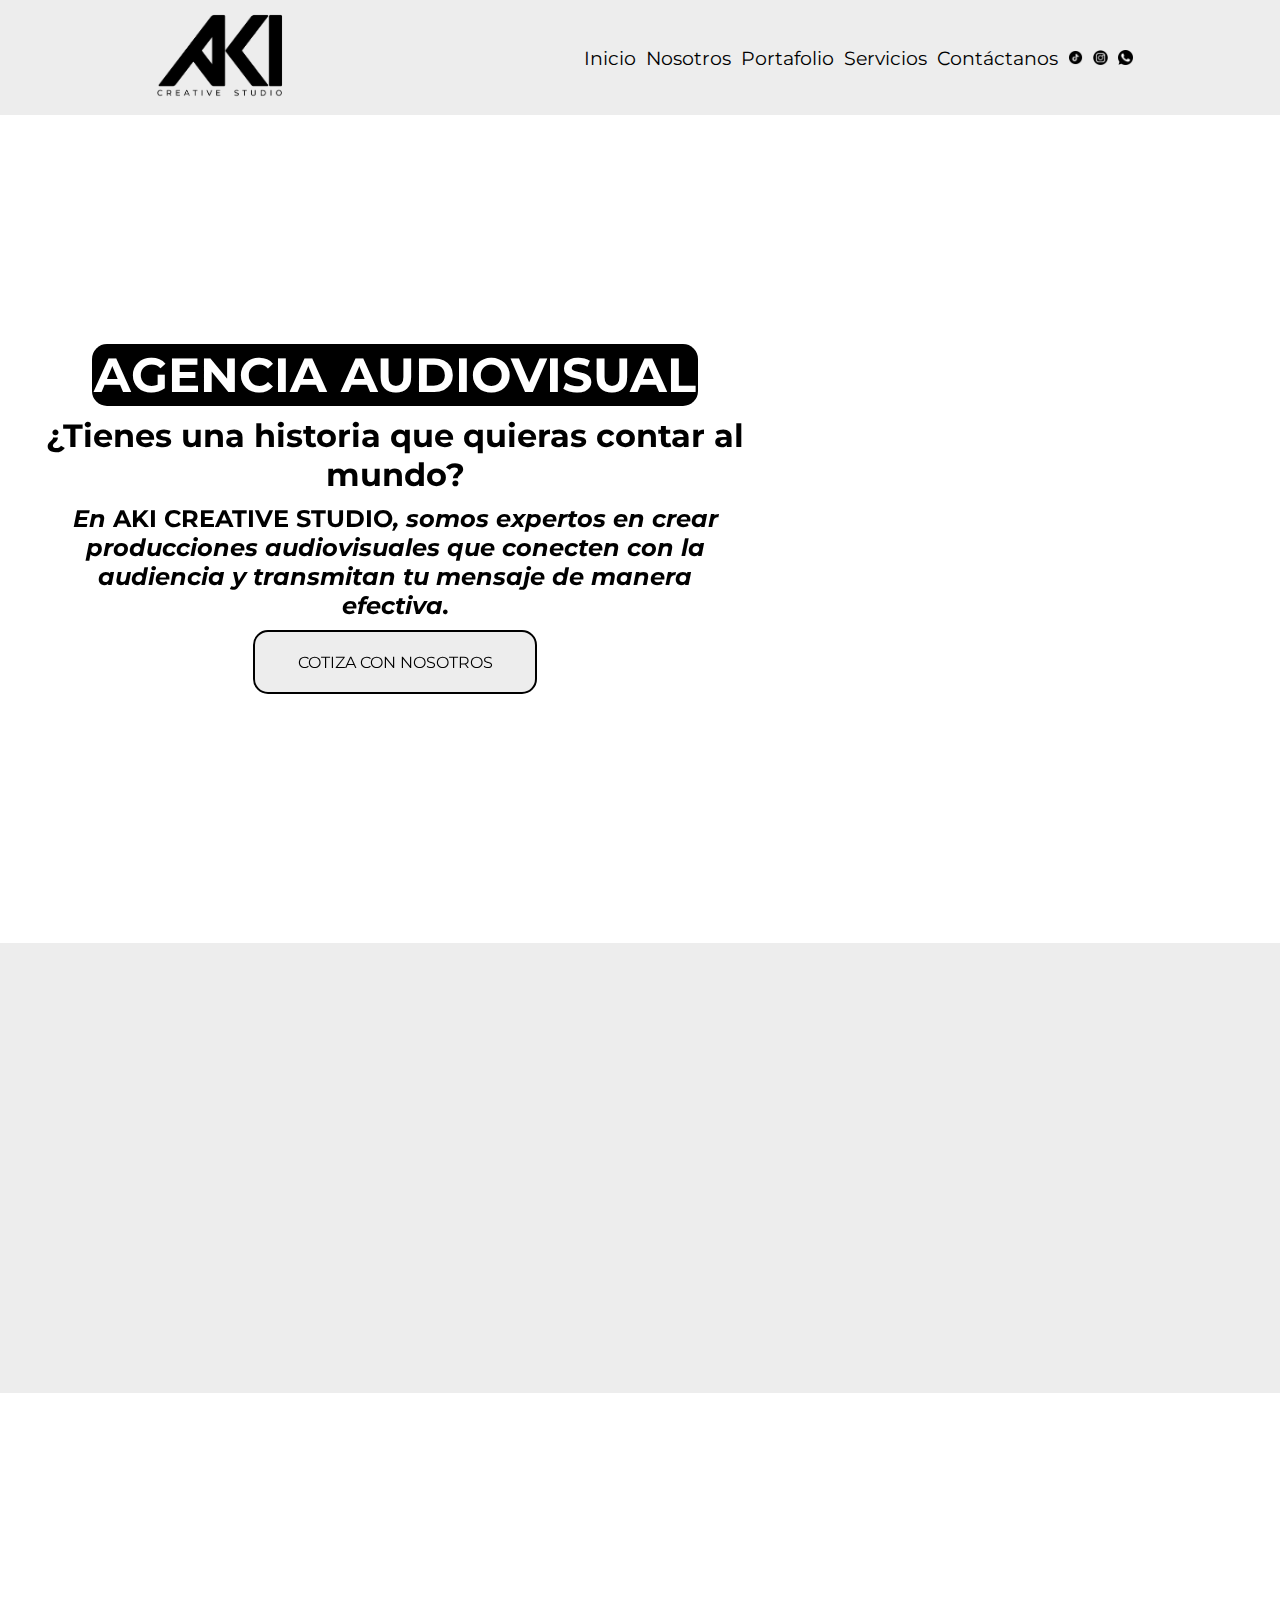
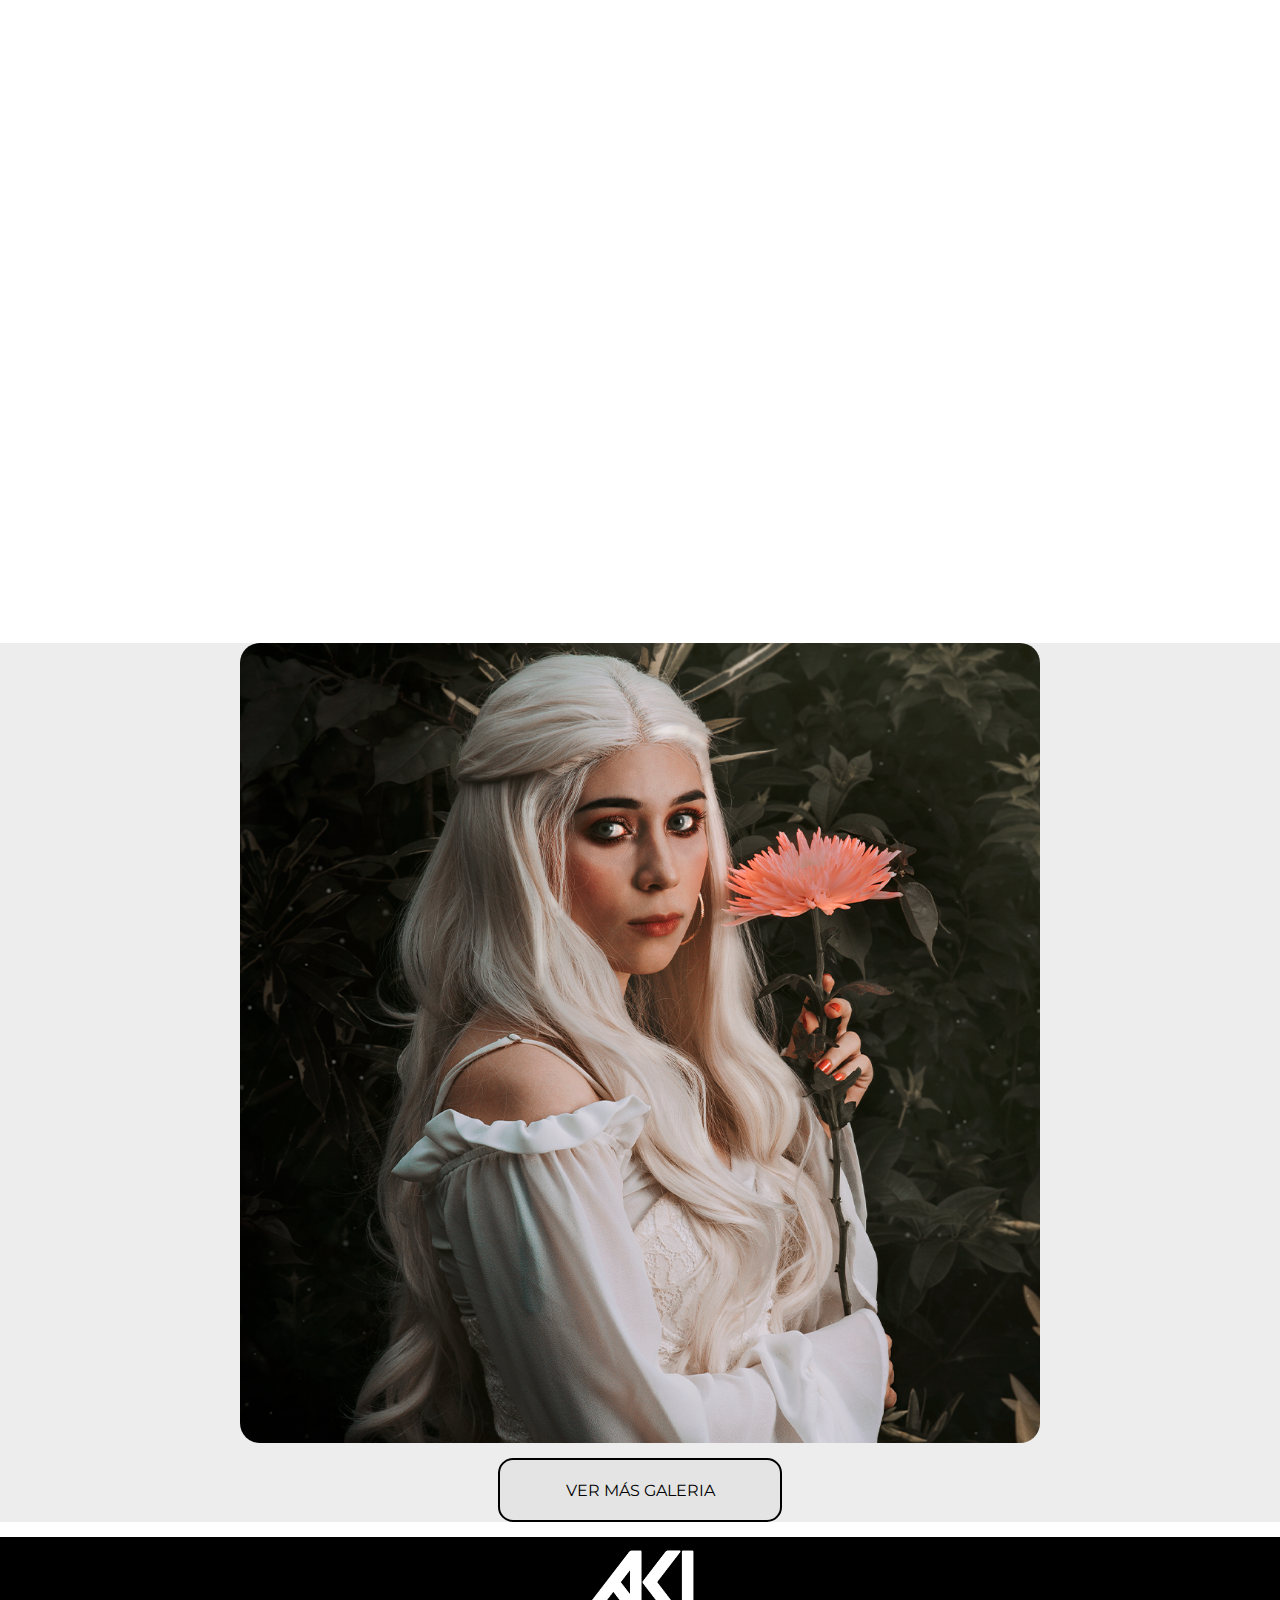
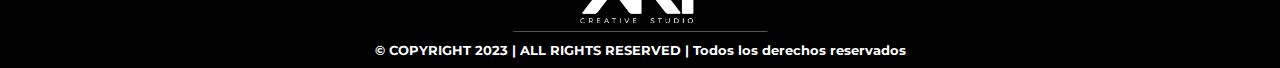
==== commit 2085d383: "Adicion de animaciones, variables, etiqueta meta name description," ====
--- a/index.html
+++ b/index.html
@@ -7,10 +7,8 @@
     <meta name="viewport" content="width=device-width, initial-scale=1.0">
     <link rel="stylesheet" href="./css/styles.css">
     <link href="https://unpkg.com/aos@2.3.1/dist/aos.css" rel="stylesheet">
-    <!-- <meta name="description" content="agencia audiovisual con la mejor calidad ">
-    <meta name="robots" content="index,follow"> -->
-    <meta property="">
-    <title>Agencia Audiovisual | Inicio</title>
+    <meta name="description" content="Agencia Audiovisual especializada en contenido creativo y de alta calidad.">
+    <title>Aki | Inicio</title>
 </head>
 
 <body>
--- a/css/styles.css
+++ b/css/styles.css
@@ -15,7 +15,7 @@
 }
 
 .header {
-  background-color: rgba(217, 217, 217, 0.3960784314);
+  background-color: rgba(217, 217, 217, 0.4784313725);
 }
 
 .logo {
@@ -25,14 +25,14 @@
   padding-bottom: 15px;
 }
 
-a {
+nav ul li a {
   text-decoration: none;
   list-style-type: none;
   color: #000000;
 }
-a:hover {
-  background-color: #000000;
-  color: white;
+nav ul li a:hover {
+  background-color: #000000;
+  color: #ffffff;
   padding: 5px;
   transition-duration: 300ms;
   border-radius: 10px;
@@ -74,7 +74,7 @@
     padding-right: 10px;
     background-color: rgba(217, 217, 217, 0.4784313725);
   }
-  a {
+  nav ul li a {
     color: #000000;
   }
 }
@@ -100,12 +100,12 @@
     justify-content: space-around;
     background-color: rgba(217, 217, 217, 0.4784313725);
   }
-  a {
+  nav ul li a {
     color: #000000;
   }
-  a:hover {
+  nav ul li a:hover {
     background-color: #000000;
-    color: white;
+    color: #ffffff;
     padding: 7px;
     transition-duration: 300ms;
     border-radius: 10px;
@@ -124,7 +124,7 @@
 .footer-black {
   height: 20px;
   gap: 80px;
-  background-color: black;
+  background-color: #000000;
   margin-top: 15px;
 }
 
@@ -132,8 +132,8 @@
   display: flex;
   flex-direction: row;
   justify-content: space-evenly;
-  color: white;
-  background-color: black;
+  color: #ffffff;
+  background-color: #000000;
 }
 
 .logo-blanco {
@@ -145,14 +145,14 @@
 .derechos-reservados {
   font-size: 0.7rem;
   text-align: center;
-  color: white;
-  background-color: black;
+  color: #ffffff;
+  background-color: #000000;
   padding: 10px;
 }
 
 .line2 {
-  background-color: black;
-  color: white;
+  background-color: #000000;
+  color: #ffffff;
   font-size: 0.3rem;
   align-items: center;
   text-align: center;
@@ -161,13 +161,19 @@
 .btn {
   display: flex;
   justify-content: space-around;
-  color: rgb(0, 0, 0);
-  background-color: rgba(217, 217, 217, 0.6039215686);
+  color: #000000;
+  background-color: rgba(217, 217, 217, 0.4784313725);
   width: 280px;
   height: 60px;
   align-items: center;
   border-radius: 15px;
-  border: 2px solid black;
+  border: 2px solid #000000;
+}
+.btn:hover {
+  color: #ffffff;
+  background-color: #000000;
+  transition-duration: 300ms;
+  transform: scale(1.05);
 }
 
 .btn-posicion {
@@ -182,8 +188,8 @@
 }
 
 .portada-h2 {
-  background-color: black;
-  color: white;
+  background-color: #000000;
+  color: #ffffff;
   font-size: 2rem;
   text-align: center;
   padding: 20px;
@@ -220,7 +226,7 @@
   align-items: center;
   text-align: center;
   height: 50vh;
-  background-color: rgba(217, 217, 217, 0.6039215686);
+  background-color: rgba(217, 217, 217, 0.4784313725);
 }
 
 .portada-index3 {
@@ -247,7 +253,7 @@
   flex-direction: column;
   justify-content: space-around;
   align-items: center;
-  background-color: rgba(217, 217, 217, 0.1764705882);
+  background-color: rgba(217, 217, 217, 0.4784313725);
 }
 
 .foto1 {
@@ -269,8 +275,8 @@
     text-align: center;
   }
   .portada-h2 {
-    background-color: black;
-    color: white;
+    background-color: #000000;
+    color: #ffffff;
     font-size: 3rem;
     text-align: center;
     padding: 2px;
@@ -320,6 +326,9 @@
     display: flex;
     justify-content: center;
   }
+  .foto1 {
+    width: 800px;
+  }
 }
 .nosotros-1 {
   display: flex;
@@ -346,8 +355,8 @@
 }
 
 .titulo-nosotros {
-  background-color: black;
-  color: white;
+  background-color: #000000;
+  color: #ffffff;
   font-size: 2rem;
   text-align: center;
   padding: 20px;
@@ -418,7 +427,7 @@
   align-items: center;
   text-align: center;
   padding: 15px;
-  background-color: rgba(34, 34, 34, 0.1764705882);
+  background-color: rgba(217, 217, 217, 0.4784313725);
 }
 
 @media (min-width: 1201px) {
@@ -436,7 +445,7 @@
   }
   .portafolio-4 {
     height: 45vh;
-    background-color: rgba(34, 34, 34, 0.1764705882);
+    background-color: rgba(217, 217, 217, 0.4784313725);
     display: flex;
     flex-direction: row;
   }
@@ -475,7 +484,7 @@
   display: flex;
   flex-direction: column;
   align-items: center;
-  background-color: rgba(34, 34, 34, 0.0901960784);
+  background-color: rgba(217, 217, 217, 0.4784313725);
 }
 
 .logo-contacto {
@@ -546,6 +555,12 @@
   color: #000000;
   font-size: 1.5rem;
 }
+#button-enviar:hover {
+  color: #ffffff;
+  background-color: #000000;
+  transition-duration: 300ms;
+  transform: scale(1.05);
+}
 
 .formulario-contacto1 {
   display: flex;
